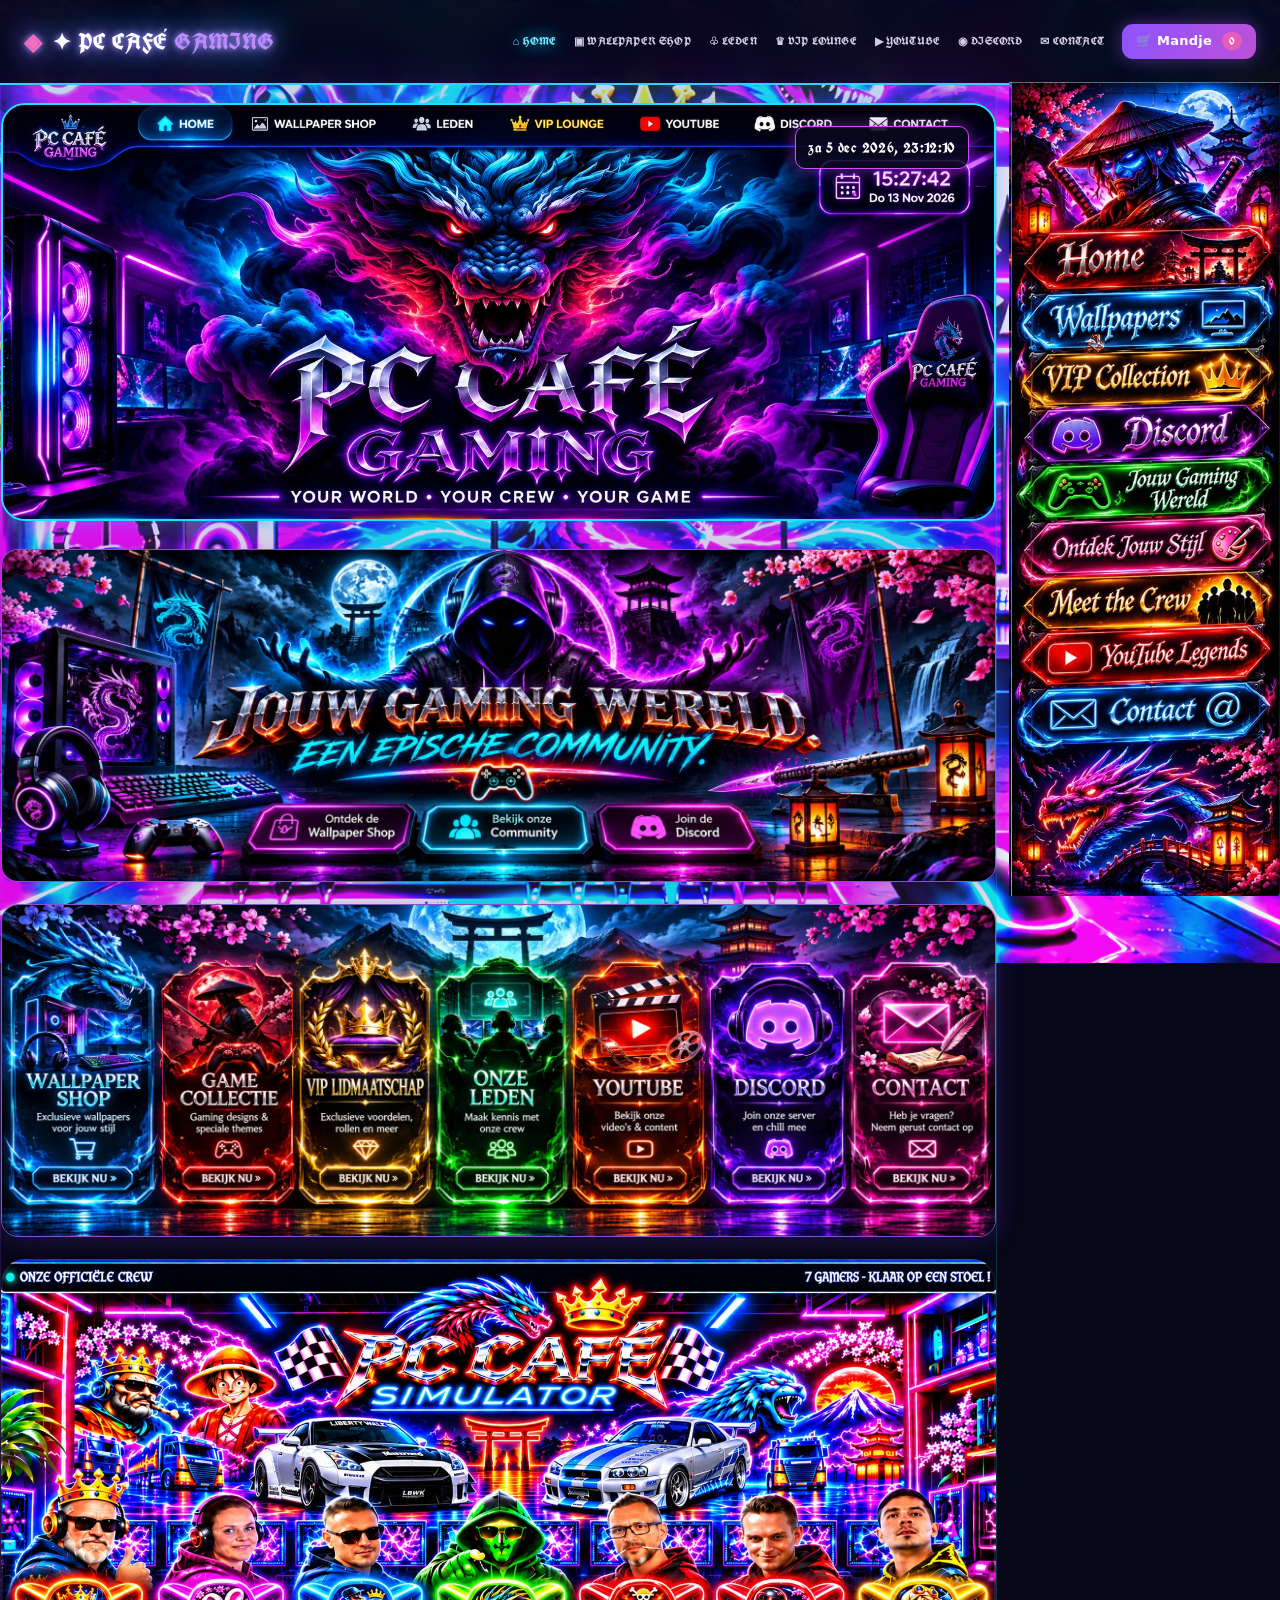
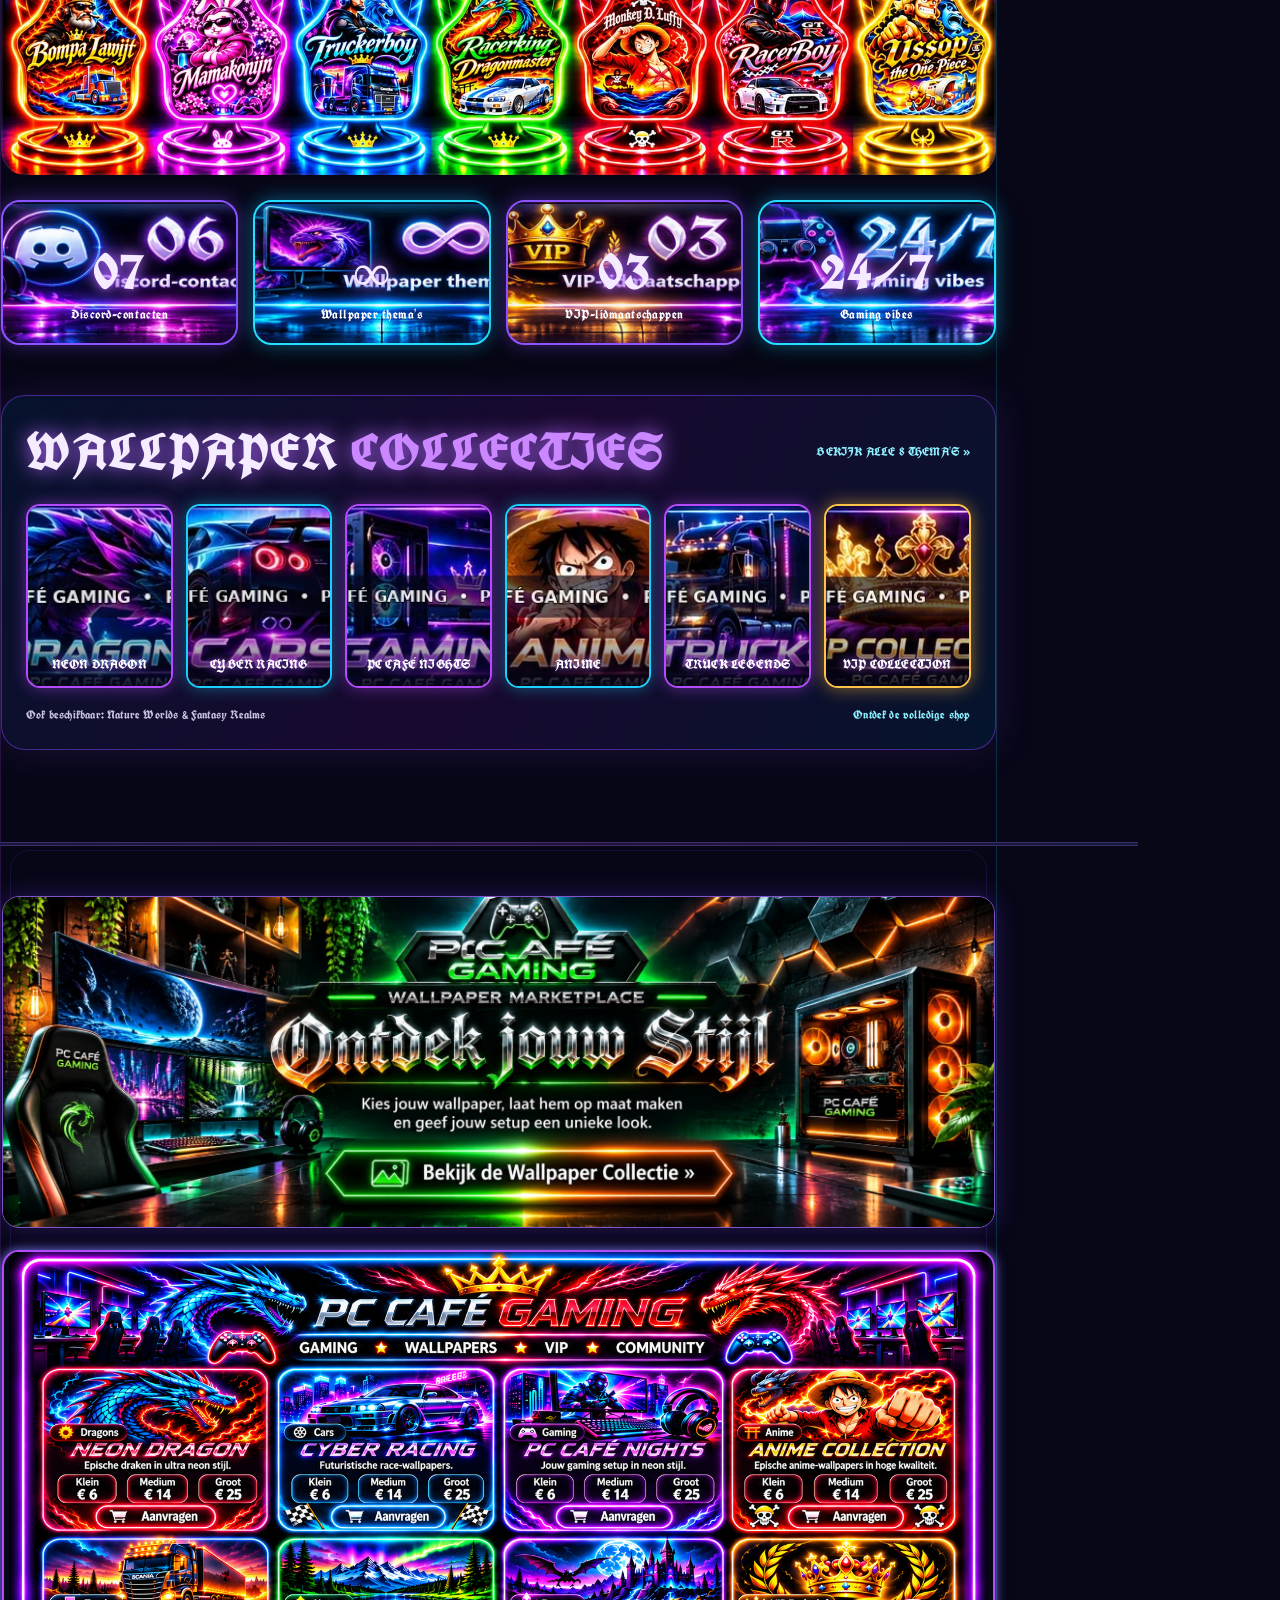
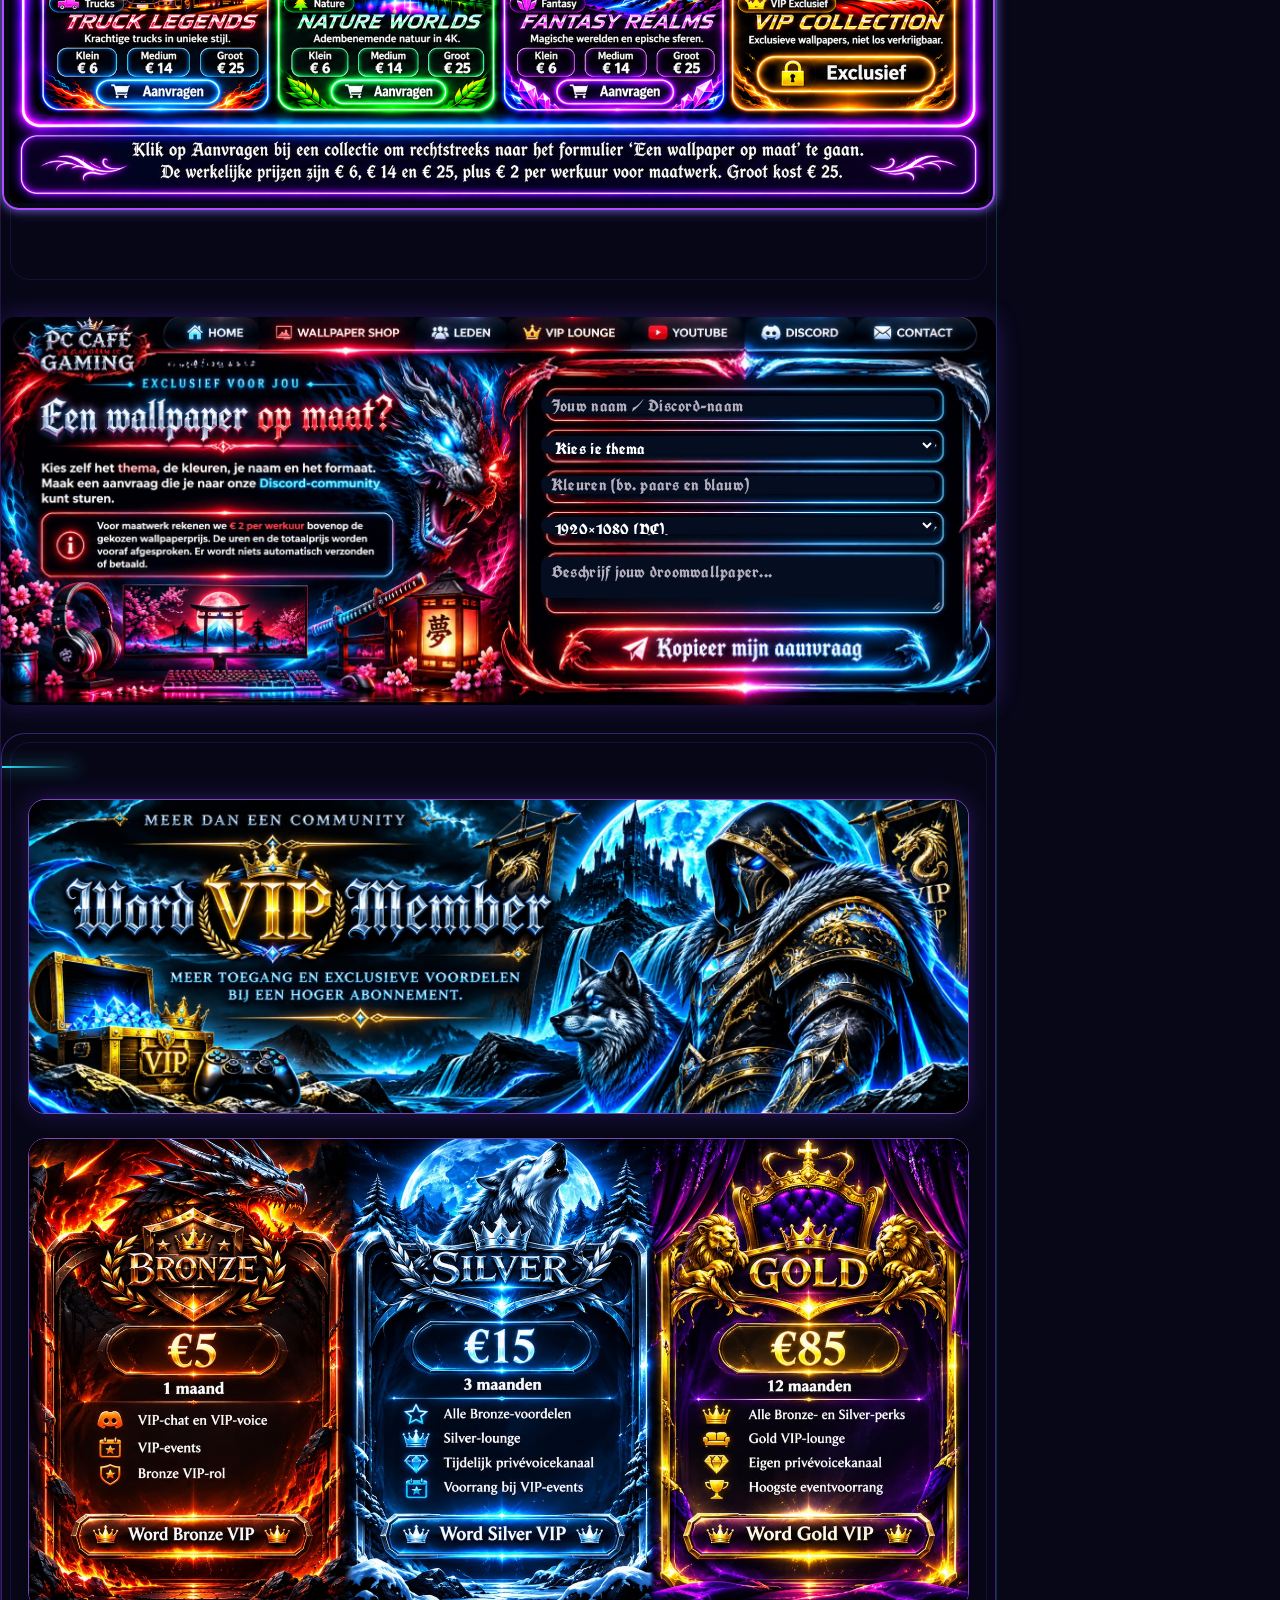
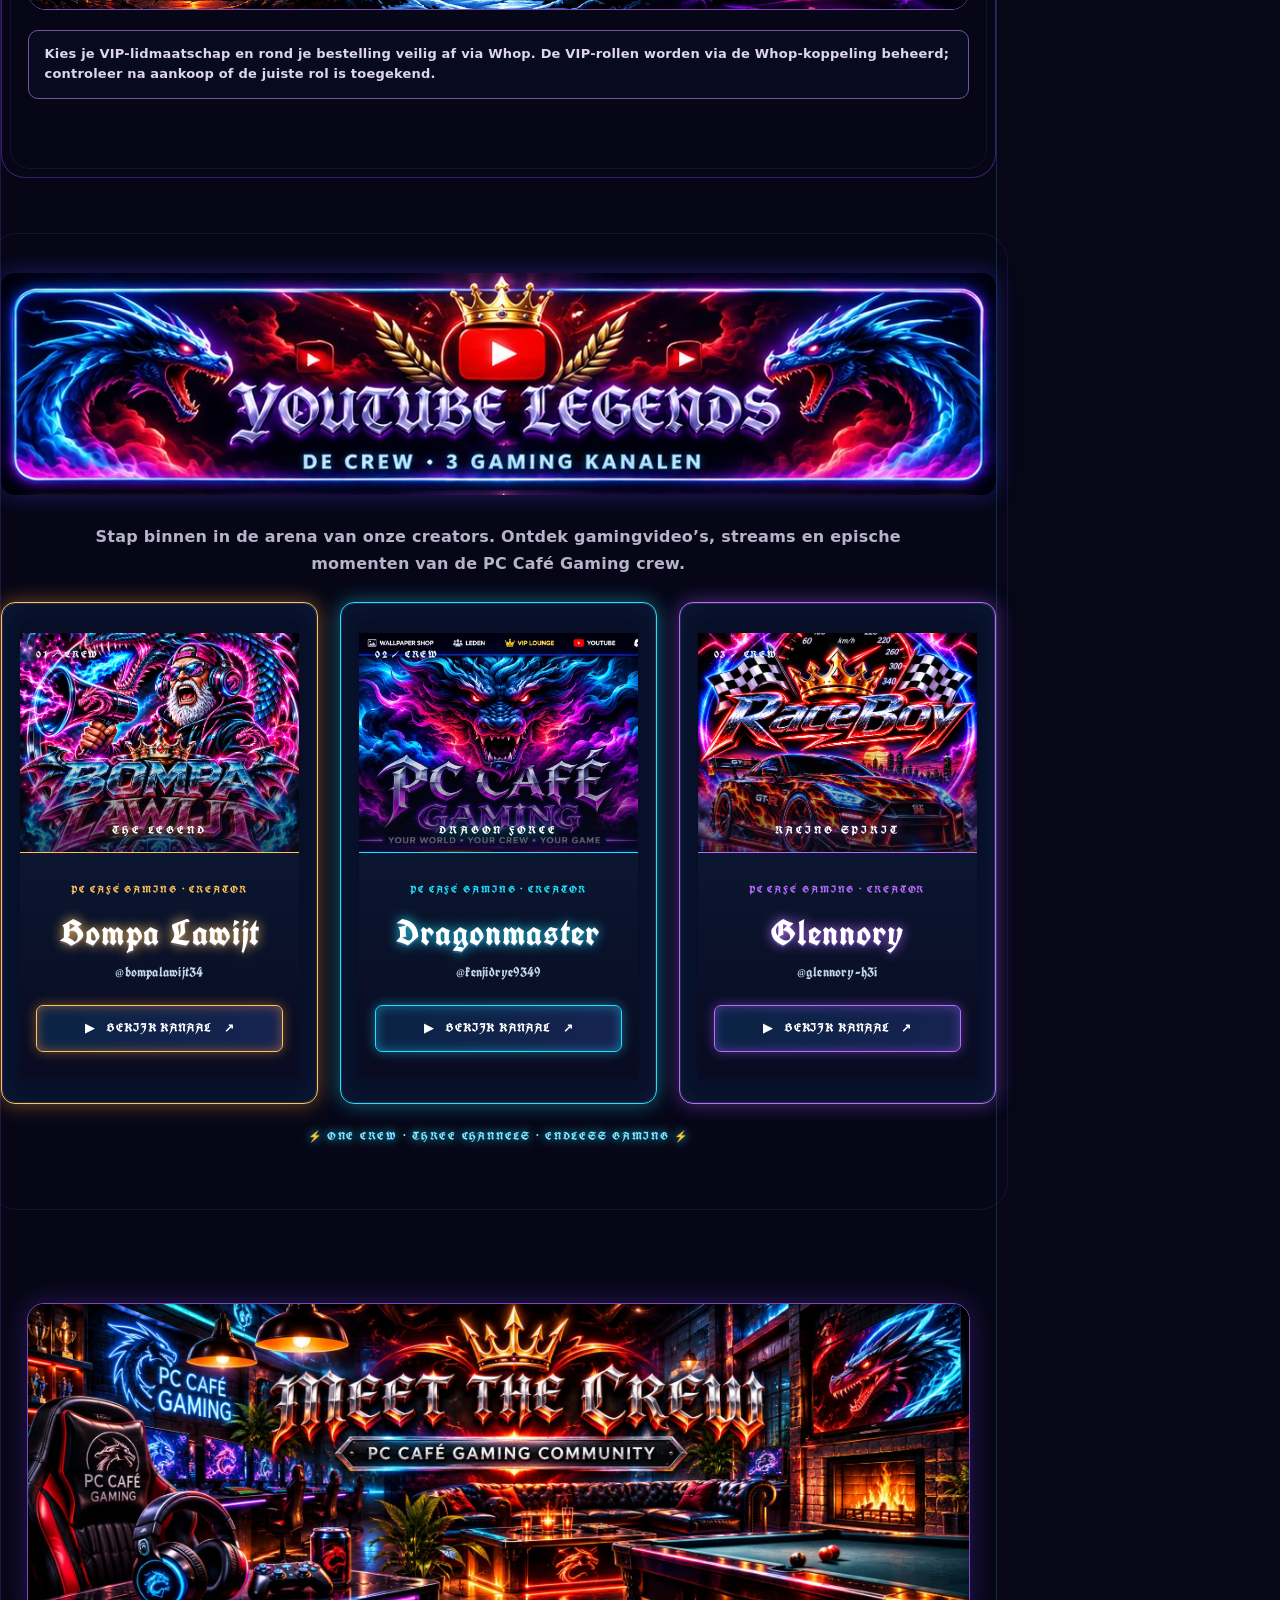
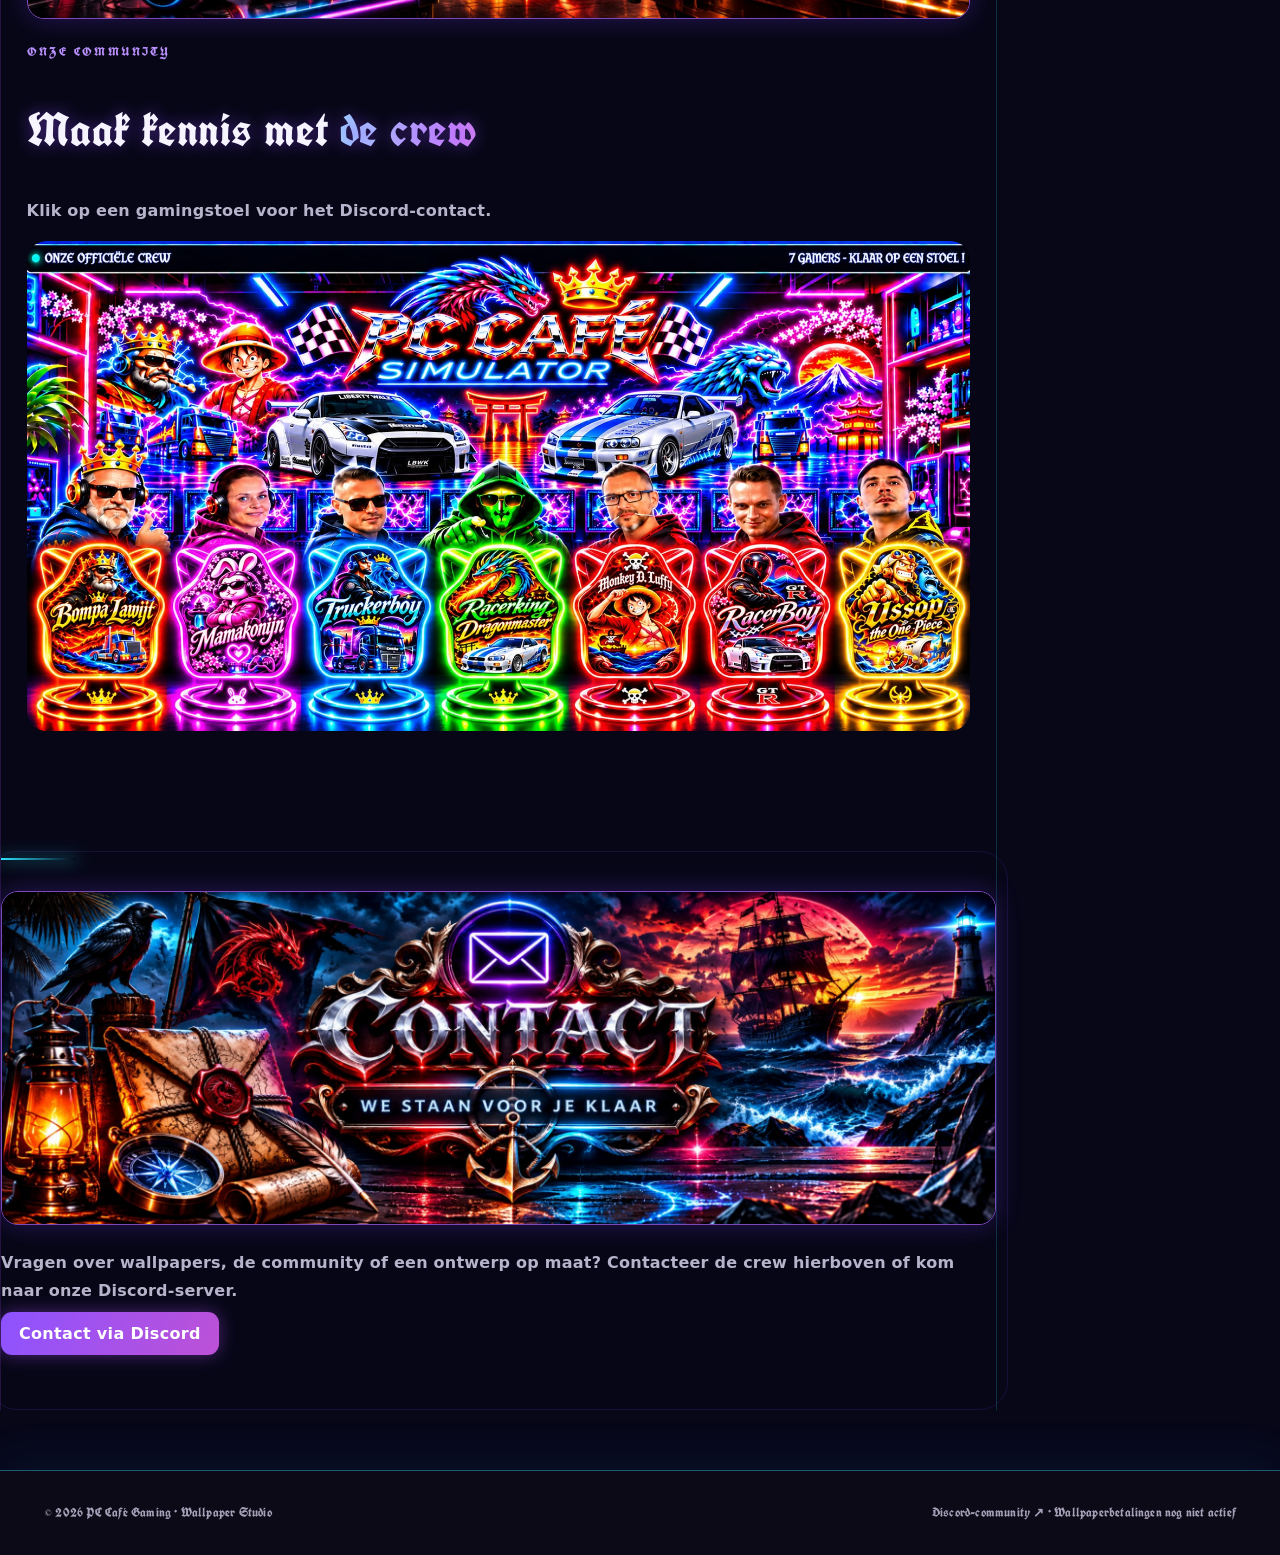
==== index 2.html @ 58e6f952 "Add files via upload" ====
<!DOCTYPE html>

<html lang="nl"><head><meta charset="utf-8"/><meta content="width=device-width,initial-scale=1" name="viewport"/><title>PC Café Gaming | Wallpaper Studio</title><style>
:root{font-family:UnifrakturCook,cursive;color:#f6f5ff;background:#080a14}*{box-sizing:border-box}html{scroll-behavior:smooth}body{margin:0;background:radial-gradient(ellipse at 70% 0,#241342 0,transparent 37%),#080a14}a{color:inherit;text-decoration:none}button,input,select,textarea{font:inherit}button{cursor:pointer}.shell{max-width:1240px;margin:auto;padding:0 24px}.top{border-bottom:1px solid #ffffff19;background:#0c0d1be8;position:sticky;top:0;z-index:5;backdrop-filter:blur(14px)}.nav{display:flex;align-items:center;gap:30px;min-height:78px}.brand{font-weight:900;letter-spacing:.02em;font-size:20px;white-space:nowrap}.brand b{color:#bd8aff}.links{display:flex;gap:24px;align-items:center;margin-left:auto;font-size:14px;color:#d2cce5}.links a:hover{color:#b995ff}.btn{border:0;border-radius:11px;padding:12px 18px;background:linear-gradient(110deg,#9b58ff,#ec58bd);color:white;font-weight:800;box-shadow:0 6px 25px #b04cf62d}.btn.alt{background:#242039;box-shadow:none;border:1px solid #544775}.btn.small{padding:9px 14px;font-size:13px}.hero{display:grid;grid-template-columns:1.02fr .98fr;gap:36px;align-items:center;padding:66px 0 70px}.eyebrow{color:#bb91ff;text-transform:uppercase;letter-spacing:.2em;font-size:12px;font-weight:800}.hero h1{font-size:clamp(38px,5vw,70px);line-height:1.05;letter-spacing:-.055em;margin:15px 0 18px}.gradient{background:linear-gradient(100deg,#b790ff,#ff73bd);background-clip:text;color:transparent}.muted{color:#b7b3ca;line-height:1.75}.hero p{font-size:17px;max-width:530px}.actions{display:flex;gap:12px;flex-wrap:wrap;margin:28px 0}.stats{display:flex;gap:30px;color:#d5cfe4;font-size:13px;margin-top:40px}.stats strong{display:block;font-size:21px;color:white}.hero-img{position:relative;border-radius:22px;overflow:hidden;border:1px solid #7658aa;box-shadow:0 24px 80px #8e40eb40}.hero-img img{width:100%;display:block}.overlay-label{position:absolute;bottom:14px;left:14px;right:14px;padding:12px 15px;border-radius:12px;background:#090717c9;backdrop-filter:blur(8px);font-size:13px}.section{padding:45px 0}.heading{display:flex;justify-content:space-between;align-items:end;gap:20px;margin-bottom:24px}.heading h2{font-size:clamp(28px,3vw,39px);margin:8px 0;letter-spacing:-.035em}.filters{display:flex;gap:9px;flex-wrap:wrap;margin:22px 0}.chip{background:#191629;color:#cbc6db;border:1px solid #3a304f;border-radius:30px;padding:9px 15px}.chip.active{background:#7445d6;border-color:#b18af6;color:white}.search{background:#161322;color:white;border:1px solid #453857;border-radius:12px;padding:12px 14px;min-width:240px;max-width:100%}.products{display:grid;grid-template-columns:repeat(4,minmax(0,1fr));gap:19px}.product{background:#141323;border:1px solid #302a43;border-radius:17px;overflow:hidden;transition:transform .2s,border-color .2s}.product:hover{transform:translateY(-4px);border-color:#9269dc}.product img{width:100%;aspect-ratio:16/10;object-fit:cover;display:block;background:#24183c}.info{padding:16px}.pill{font-size:11px;color:#c4a8ff;background:#302046;border-radius:30px;padding:5px 9px}.info h3{margin:15px 0 7px;font-size:17px}.info p{font-size:13px;color:#aaa5bc;min-height:36px;line-height:1.5}.price{display:flex;align-items:center;justify-content:space-between;gap:8px;margin-top:18px}.price strong{font-size:19px}.empty{padding:35px;color:#b7b0c8}.feature{background:linear-gradient(115deg,#281342,#12172d);border:1px solid #513a75;border-radius:22px;padding:32px;display:grid;grid-template-columns:1fr 1fr;gap:28px}.feature h2{font-size:31px;margin:9px 0}.formgrid{display:grid;gap:12px}.field{width:100%;padding:12px;border:1px solid #55446e;border-radius:10px;background:#130f25;color:white}.plans{display:grid;grid-template-columns:repeat(3,1fr);gap:16px}.plan{border:1px solid #48375d;background:#161326;border-radius:17px;padding:25px}.plan.featured{border-color:#d16bcb;box-shadow:0 0 30px #b047ba22}.plan h3{margin:0}.plan .amount{font-size:38px;font-weight:900;margin:18px 0 6px}.plan ul{padding-left:20px;line-height:2;color:#c4bed1;font-size:14px;min-height:155px}.crew-img{position:relative;border:1px solid #594578;border-radius:20px;overflow:hidden}.crew-img img{width:100%;display:block}.hotspot{position:absolute;top:30%;bottom:5%;width:16.666%;border:0;background:transparent}.hotspot:hover,.hotspot:focus-visible{outline:2px solid #b785ff;outline-offset:-3px;background:#a45dff22}.crew-list{display:grid;grid-template-columns:repeat(3,1fr);gap:10px;margin-top:15px}.crew-list button{padding:13px;background:#171428;border:1px solid #403355;color:white;border-radius:10px}.footer{border-top:1px solid #30253e;margin-top:60px;padding:32px 0;color:#a6a0b8;font-size:13px}.footer .shell{display:flex;justify-content:space-between;gap:15px}dialog{border:1px solid #7655a4;border-radius:20px;background:#161225;color:white;padding:26px;max-width:440px;width:calc(100% - 30px);box-shadow:0 20px 80px #0009}dialog::backdrop{background:#000b}dialog h2{margin-top:0}dialog p{color:#c7bfd7}dialog .actions{margin-bottom:0}.cart-badge{background:#e65eb8;padding:2px 7px;border-radius:30px;margin-left:5px;font-size:11px}.notice{color:#c5b8e8;font-size:13px;line-height:1.6}.mobile{display:none}@media(max-width:850px){.hero{grid-template-columns:1fr;padding:42px 0}.products{grid-template-columns:repeat(2,1fr)}.feature{grid-template-columns:1fr}.links{gap:12px}.links a:nth-child(2),.links a:nth-child(3){display:none}}@media(max-width:550px){.shell{padding:0 15px}.nav{min-height:66px}.brand{font-size:16px}.links a:not(:last-child){display:none}.products,.plans{grid-template-columns:1fr}.crew-list{grid-template-columns:repeat(2,1fr)}.stats{gap:15px}.heading{align-items:start;flex-direction:column}.footer .shell{flex-direction:column}}

/* 2026 premium visual refresh */
:root{color-scheme:dark}body{background:radial-gradient(ellipse at 50% -5%,#352067 0,transparent 34%),radial-gradient(ellipse at 95% 35%,#171e48 0,transparent 38%),#070812}.top{background:#080b17e8;border-bottom:1px solid #b57bff33}.brand{font-size:22px;letter-spacing:-.035em}.brand:before{content:'◈';color:#ff6cbd;margin-right:9px}.nav{min-height:83px}.links a{transition:color .2s}.btn{background:linear-gradient(115deg,#8d53ff,#ed4fae);box-shadow:0 8px 30px #b154ff3d;transition:transform .2s,box-shadow .2s}.btn:hover{transform:translateY(-2px);box-shadow:0 12px 35px #b154ff6b}.btn.alt{background:#17162abf;border-color:#765c9d}.hero-new{text-align:center;padding:62px 0 45px}.hero-kicker{display:inline-flex;align-items:center;gap:10px;color:#c8adff;font-size:12px;font-weight:800;letter-spacing:.17em;border:1px solid #6b4a963f;border-radius:30px;padding:10px 16px;background:#2c204044}.live-dot{display:inline-block;width:8px;height:8px;background:#38f5c2;border-radius:50%;box-shadow:0 0 12px #38f5c2;flex:none}.hero-new h1{font-size:clamp(35px,5.3vw,74px);letter-spacing:-.065em;line-height:1.06;margin:25px auto 17px;font-weight:950}.hero-new>p{max-width:760px;margin:0 auto;color:#c3bed6;font-size:17px;line-height:1.8}.hero-actions{display:flex;gap:12px;justify-content:center;flex-wrap:wrap;margin:28px 0 38px}.photo-frame{background:#100f20;border:1px solid #8154c7;border-radius:24px;overflow:hidden;box-shadow:0 24px 100px #6f30b849,0 0 0 5px #a85dff0c;text-align:left}.photo-head,.photo-foot{display:flex;justify-content:space-between;gap:10px;align-items:center;padding:14px 20px;background:#100e1d;color:#bfb5d7;font-size:11px;font-weight:800;letter-spacing:.08em}.photo-head span:first-child{display:flex;align-items:center;gap:10px;color:#f6efff}.photo-stage{position:relative;line-height:0}.photo-stage img{display:block;width:100%;height:auto}.photo-stage .hotspot{top:34%;bottom:4%;border-radius:12px}.photo-stage .hotspot:hover,.photo-stage .hotspot:focus-visible{background:linear-gradient(0deg,#d954ff50,transparent 70%);outline:2px solid #e8b0ff;outline-offset:-3px}.photo-foot{flex-wrap:wrap;justify-content:center;gap:12px 22px;color:#cfb9ff}.highlights{display:grid;grid-template-columns:repeat(4,1fr);gap:16px;margin:25px 0 0}.highlights div{background:#151226a6;border:1px solid #44345f;border-radius:16px;padding:19px 10px;display:flex;flex-direction:column;gap:7px}.highlights strong{font-size:26px;color:#f4eaff}.highlights span{font-size:12px;color:#ada5c4}.section{padding:65px 0}.heading h2,.section h2{letter-spacing:-.045em}.product{background:linear-gradient(145deg,#20172f,#121425);border-color:#53416c}.product:hover{box-shadow:0 18px 50px #ad49ec23}.plan{background:linear-gradient(160deg,#241632,#121525)}.plan.featured{background:linear-gradient(160deg,#3c1944,#17142b);border-color:#ef6dc5}.crew-img{box-shadow:0 12px 55px #8d3dd52a}.footer{background:#0c0a17}.links a:focus-visible,.btn:focus-visible,button:focus-visible{outline:3px solid #fff;outline-offset:3px}@media(max-width:700px){.hero-new{padding-top:36px}.hero-new>p{font-size:15px}.hero-kicker{font-size:9px;letter-spacing:.08em}.photo-head{font-size:9px;padding:10px}.photo-head>span:last-child{display:none}.photo-foot{font-size:9px}.highlights{grid-template-columns:repeat(2,1fr)}.hero-actions .btn{width:100%}.section{padding:45px 0}}

/* Neon motion edition */
body{position:relative;isolation:isolate;background:radial-gradient(ellipse at 75% 12%,#321153 0%,transparent 39%),radial-gradient(ellipse at 10% 62%,#062744 0%,transparent 42%),#070812}
body::before{content:"";position:fixed;inset:-40%;z-index:-1;pointer-events:none;background:conic-gradient(from 0deg at 50% 50%,transparent 0deg,#6a24bd26 65deg,transparent 115deg,#00ccff20 190deg,transparent 250deg,#ff2a8a1c 310deg,transparent 360deg);animation:ambientSpin 35s linear infinite;filter:blur(75px)}
@keyframes ambientSpin{to{transform:rotate(360deg)}}
.hero-img{isolation:isolate;box-shadow:0 0 24px #8c36ff6e,0 0 75px #009dff36,0 25px 85px #8e40eb40;animation:heroGlow 5s ease-in-out infinite alternate}
.hero-img::after{content:"";position:absolute;inset:0;border:2px solid transparent;border-radius:inherit;pointer-events:none;background:linear-gradient(115deg,#00ddffbb,transparent 25%,transparent 72%,#ff32b5c7) border-box;mask:linear-gradient(#fff 0 0) padding-box,linear-gradient(#fff 0 0);mask-composite:exclude;animation:borderPulse 3.5s ease-in-out infinite alternate}
@keyframes heroGlow{from{box-shadow:0 0 16px #8c36ff55,0 0 50px #009dff20}to{box-shadow:0 0 32px #b04aff99,0 0 95px #009dff66}}
@keyframes borderPulse{from{opacity:.4}to{opacity:1}}
.hero-img img{transition:transform .8s ease}.hero-img:hover img{transform:scale(1.025)}
.gradient{background-image:linear-gradient(100deg,#9ddcff,#c98cff,#ff70bd,#9ddcff);background-size:240% auto;animation:shine 6s linear infinite}
@keyframes shine{to{background-position:240% center}}
.btn:not(.alt){background-size:200% 200%;animation:btnGlow 5s ease infinite}
@keyframes btnGlow{0%,100%{background-position:0 50%;box-shadow:0 0 14px #a94cff40}50%{background-position:100% 50%;box-shadow:0 0 27px #e458c67a}}
@media(prefers-reduced-motion:reduce){body::before,.hero-img,.hero-img::after,.gradient,.btn:not(.alt){animation:none!important}html{scroll-behavior:auto}.hero-img img{transition:none}}

/* CYBER ARENA 2026 — extra decor, original crew image untouched */
:root{--electric:#24dfff;--violet:#a15bff;--hotpink:#ff4fc5}
body{background:radial-gradient(ellipse at 50% 3%,#26104b 0,transparent 48%),linear-gradient(120deg,#050b1c,#0c0922 48%,#050d1c)!important;overflow-x:hidden}
body::before{z-index:-1!important;opacity:.85}
body::after{content:"";position:fixed;inset:0;z-index:-1;pointer-events:none;background:linear-gradient(90deg,transparent 0 8%,#20cfff13 8.1%,transparent 8.3%,transparent 91.7%,#f94bd313 91.9%,transparent 92%),repeating-linear-gradient(0deg,transparent 0 63px,#57aaff0c 64px,transparent 65px),repeating-linear-gradient(90deg,transparent 0 63px,#a45aff0b 64px,transparent 65px);mask-image:linear-gradient(to bottom,transparent,#000 20%,#000 80%,transparent);animation:arenaGrid 18s linear infinite}
@keyframes arenaGrid{0%{background-position:0 0,0 0,0 0}100%{background-position:0 0,0 130px,130px 0}}
.cyber-decor{position:fixed;inset:0;pointer-events:none;z-index:0;overflow:hidden}
.cyber-decor .beam{position:absolute;top:-30%;height:160%;width:2px;opacity:.4;filter:drop-shadow(0 0 13px currentColor);transform:rotate(19deg);animation:beamBreath 7s ease-in-out infinite alternate}
.cyber-decor .beam.a{left:7%;color:#22dfff;background:linear-gradient(transparent,currentColor,transparent)}
.cyber-decor .beam.b{right:8%;color:#f746d3;background:linear-gradient(transparent,currentColor,transparent);transform:rotate(-19deg);animation-delay:-3s}
.cyber-decor .orb{position:absolute;border-radius:50%;filter:blur(40px);opacity:.23;animation:orbFloat 13s ease-in-out infinite alternate}
.cyber-decor .orb.a{width:270px;height:270px;left:-130px;top:25%;background:#009dff}
.cyber-decor .orb.b{width:300px;height:300px;right:-145px;top:47%;background:#e22dff;animation-delay:-6s}
@keyframes beamBreath{to{opacity:.12;filter:drop-shadow(0 0 4px currentColor)}}
@keyframes orbFloat{to{transform:translateY(115px) scale(1.15)}}
.top,main,.footer{position:relative;z-index:1}
.top{box-shadow:0 1px 0 #23e6ff30,0 12px 35px #05041899}
.brand{text-shadow:0 0 22px #af62ff55}
.hero-new{position:relative}
.hero-new::before,.hero-new::after{content:"";position:absolute;top:120px;width:90px;height:210px;pointer-events:none;opacity:.8;border-top:2px solid #20ddff;border-bottom:2px solid #20ddff;filter:drop-shadow(0 0 12px #20ddff77)}
.hero-new::before{left:-120px;border-left:2px solid #20ddff;clip-path:polygon(0 0,100% 0,100% 15%,35% 15%,35% 85%,100% 85%,100% 100%,0 100%)}
.hero-new::after{right:-120px;border-right:2px solid #f252d9;border-color:#f252d9;clip-path:polygon(0 0,100% 0,100% 100%,0 100%,0 85%,65% 85%,65% 15%,0 15%)}
.hero-new h1{text-shadow:0 0 42px #8957ff2b}
.hero-kicker{box-shadow:0 0 28px #814aff21,inset 0 0 15px #9c4eff12}
.photo-frame{position:relative;isolation:isolate;border:1px solid #b66aff;box-shadow:0 0 0 1px #25cfff55,0 0 28px #7d3fff75,0 0 95px #168eff25,0 24px 85px #0009;animation:arenaFrame 6s ease-in-out infinite alternate}
.photo-frame::after{content:"";position:absolute;inset:0;border-radius:inherit;pointer-events:none;box-shadow:inset 0 0 0 2px #ffffff12;z-index:2}
@keyframes arenaFrame{to{box-shadow:0 0 0 1px #fa51d66b,0 0 35px #e54fff73,0 0 105px #22bfff33,0 24px 85px #0009}}
.photo-head{background:linear-gradient(90deg,#0b1a31,#180e2b,#0b1a31);border-bottom:1px solid #42d8ff60}
.photo-foot{background:linear-gradient(90deg,#0b1a31,#1a0d2c,#0b1a31);border-top:1px solid #ee59e65c}
.highlights div{position:relative;overflow:hidden;background:linear-gradient(150deg,#10213bba,#1b1235d9);border:1px solid #3d87bd75;box-shadow:inset 0 1px #ffffff16,0 8px 30px #0005;transition:transform .25s,box-shadow .25s}
.highlights div::before{content:"";position:absolute;left:12%;right:12%;top:0;height:2px;background:linear-gradient(90deg,transparent,#30e8ff,#e44dff,transparent);box-shadow:0 0 13px #38d9ff}
.highlights div:hover{transform:translateY(-5px);box-shadow:0 0 25px #9c56ff44}
.section{position:relative}
.section::before{content:"";position:absolute;top:32px;left:0;width:75px;height:2px;background:linear-gradient(90deg,#2ce4ff,transparent);box-shadow:0 0 15px #2ce4ff}
.product,.plan,.feature,.crew-img{box-shadow:0 10px 36px #0007,0 0 20px #8c4dff16}
.product:hover,.plan:hover{border-color:#32dfff;box-shadow:0 0 25px #1bbdff38,0 15px 40px #0008}
.btn:not(.alt){box-shadow:0 0 17px #b14fff6b}
.footer{border-top:1px solid #30d7ff66;box-shadow:0 -12px 45px #168bff14}
@media(max-width:1500px){.hero-new::before,.hero-new::after{display:none}}
@media(max-width:700px){.cyber-decor .beam{opacity:.14}.cyber-decor .orb{opacity:.12}body::after{opacity:.4}}
@media(prefers-reduced-motion:reduce){body::after,.cyber-decor *, .photo-frame{animation:none!important}}

/* Marketplace: neon showcase */
#shop{padding:54px 0 78px;position:relative}#shop:before{content:"";position:absolute;inset:10px -20px;background:radial-gradient(ellipse at 50% 12%,#6518ad3b,transparent 70%);pointer-events:none;z-index:-1}#shop .heading{border:1px solid #6e3e9c77;background:linear-gradient(110deg,#12142cdd,#280f3fbb);border-radius:22px;padding:24px;box-shadow:0 0 45px #b14bff1e}#shop .heading h2{font-size:clamp(30px,4vw,48px)}#shop .filters{gap:12px;margin:28px 0}#shop .chip{border:1px solid #9055dc;border-radius:99px;background:#100b26;box-shadow:0 0 12px #9c3cff33;color:#f6eaff}#shop .chip:hover,#shop .chip.active{background:linear-gradient(110deg,#ac26e9,#2e80ff);box-shadow:0 0 18px #a93bff99,0 0 10px #00ccff55;color:white}#shop .products{grid-template-columns:repeat(4,minmax(0,1fr));gap:18px}#shop .product{border:1px solid #c345f0;border-radius:19px;background:linear-gradient(145deg,#090b20,#0c1532 75%,#170a2b);box-shadow:0 0 14px #b52aff55,0 0 17px #00bbff24;overflow:hidden}#shop .product:hover{transform:translateY(-5px);box-shadow:0 0 26px #e62cff9a,0 0 18px #00cfff7a}#shop .product img{aspect-ratio:1.9/1;object-fit:cover;object-position:center;background:#08091d}#shop .info{padding:14px}#shop .info h3{font-size:17px;margin:12px 0 5px}#shop .info p{min-height:35px}#shop .price .btn{padding:10px 12px}#shop .price strong{font-size:17px}#shop .search{border:1px solid #3acfff;box-shadow:0 0 13px #159eff66} @media(max-width:900px){#shop .products{grid-template-columns:repeat(2,minmax(0,1fr))}}@media(max-width:560px){#shop .products{grid-template-columns:1fr}#shop .heading{padding:17px}}

/* CYBER CITY BACKGROUND — decorative layers, all site features preserved */
html{background:#050719}
body{background:radial-gradient(ellipse 65% 30% at 50% 7%,#5b188b8a,transparent 80%),radial-gradient(ellipse 44% 40% at 5% 44%,#005ca16b,transparent 85%),radial-gradient(ellipse 48% 42% at 98% 67%,#ae167b5c,transparent 83%),linear-gradient(145deg,#050719 0%,#0b1231 42%,#180b31 68%,#05091c 100%)!important}
body::after{background:repeating-linear-gradient(0deg,transparent 0 73px,#00dfff17 74px,transparent 75px),repeating-linear-gradient(90deg,transparent 0 73px,#d34aff12 74px,transparent 75px)!important;opacity:.85;mask-image:linear-gradient(90deg,#0008,#0004 20%,transparent 45%,transparent 55%,#0004 80%,#0008)!important}
.cyber-decor .beam.a{left:4%;width:3px;opacity:.55;box-shadow:0 0 30px #00dfff}
.cyber-decor .beam.b{right:4%;width:3px;opacity:.55;box-shadow:0 0 30px #ff4cdb}
.cyber-decor .orb.a{width:480px;height:480px;left:-250px;top:15%;background:#008aff;opacity:.28}
.cyber-decor .orb.b{width:520px;height:520px;right:-260px;top:35%;background:#dd29ff;opacity:.24}
.cyber-decor::before,.cyber-decor::after{content:"";position:absolute;top:15%;bottom:5%;width:min(15vw,220px);opacity:.7;filter:drop-shadow(0 0 12px #12ccff);background:repeating-linear-gradient(180deg,transparent 0 34px,#16caffb0 35px 37px,transparent 38px 68px);mask-image:linear-gradient(90deg,#000,transparent)}
.cyber-decor::before{left:0;clip-path:polygon(0 0,100% 15%,65% 85%,0 100%)}
.cyber-decor::after{right:0;transform:scaleX(-1);filter:drop-shadow(0 0 12px #ff3fd8);background:repeating-linear-gradient(180deg,transparent 0 34px,#ff4dd1aa 35px 37px,transparent 38px 68px)}
#shop{background:radial-gradient(ellipse at 50% 10%,#54218435,transparent 70%);border-radius:28px}
#shop .product{box-shadow:0 0 0 1px #7d4dff45,0 0 24px #a632e62b,0 18px 36px #0007}
#shop .product:hover{box-shadow:0 0 28px #e342e67a,0 0 22px #10dfff70}
@media(max-width:700px){.cyber-decor::before,.cyber-decor::after{opacity:.25;width:50px}body::after{opacity:.3}}
@media(prefers-reduced-motion:reduce){.cyber-decor,.cyber-decor *{animation:none!important}}

/* ALL AREAS NEON BANNERS — consistent cyber gaming visual system */
.section-banner{position:relative;isolation:isolate;display:flex;align-items:center;justify-content:space-between;gap:14px;overflow:hidden;min-height:148px;margin:0 0 32px;padding:24px clamp(15px,4vw,48px);border:1px solid #9c5aff;border-radius:20px;background:radial-gradient(ellipse at 16% 55%,#203f92a6,transparent 48%),radial-gradient(ellipse at 85% 40%,#78158b9c,transparent 50%),linear-gradient(115deg,#060a20,#18082d 50%,#070b22);box-shadow:inset 0 0 28px #5521c760,0 0 20px #ad43ff70,0 12px 40px #0009;text-align:center}
.section-banner:before{content:"";position:absolute;inset:0;z-index:-1;opacity:.8;background:repeating-linear-gradient(90deg,transparent 0 55px,#43dfff25 56px,transparent 57px),repeating-linear-gradient(0deg,transparent 0 39px,#f72eff18 40px,transparent 41px);mask-image:linear-gradient(90deg,#000,transparent 32%,transparent 68%,#000)}
.section-banner:after{content:"";position:absolute;left:-30%;bottom:0;width:50%;height:3px;background:linear-gradient(90deg,transparent,#2befff,#f83bff,transparent);box-shadow:0 0 18px #18ddff;animation:bannerScan 9s linear infinite}
@keyframes bannerScan{to{left:110%}}
.banner-text{display:flex;flex-direction:column;align-items:center;gap:8px;min-width:0}
.banner-text strong{font-weight:1000;font-size:clamp(24px,4vw,48px);line-height:1.1;letter-spacing:.045em;color:#f6f3ff;text-shadow:0 2px 0 #783bb5,0 0 12px #a85dff,0 0 32px #fe39d0}
.banner-text span{font-size:clamp(11px,1.8vw,20px);letter-spacing:.18em;font-weight:900;color:#c9f5ff;text-shadow:0 0 14px #24dfff}
.banner-side{font-size:clamp(29px,6vw,72px);filter:drop-shadow(0 0 17px #b74bff);flex:none}
.banner-custom{border-color:#22dfff}.banner-vip{border-color:#f7bf55;background:radial-gradient(ellipse at 75% 50%,#583077a8,transparent 55%),linear-gradient(120deg,#1c1126,#070a20 65%,#32152a)}.banner-vip .banner-text strong{color:#ffe5a2;text-shadow:0 0 25px #f9b338aa}.banner-crew{border-color:#e74dbf}.banner-home{margin:0 auto 34px;min-height:132px}.banner-home .banner-text strong{font-size:clamp(24px,4.2vw,55px)}
#shop .product{border:1px solid #c44eff;box-shadow:0 0 12px #ab45ff66,0 12px 34px #0008;transition:transform .25s,box-shadow .25s}#shop .product:nth-child(2n){border-color:#25cfff;box-shadow:0 0 12px #21caff66,0 12px 34px #0008}#shop .product:hover{transform:translateY(-6px);box-shadow:0 0 28px #a63effaa,0 14px 40px #000b}
#shop .chip{box-shadow:0 0 9px #ad4bff3d}#shop .chip.active{box-shadow:0 0 20px #ae54ffb0}
#custom .feature,#vip .plan,#crew .crew-img{border-color:#9253ef;box-shadow:0 0 20px #8d40f24d,0 15px 40px #0008}
@media(max-width:650px){.section-banner{min-height:110px;padding:16px 12px}.banner-side{font-size:27px}.banner-text span{letter-spacing:.07em}.banner-home{min-height:100px}}
@media(prefers-reduced-motion:reduce){.section-banner:after{animation:none}}

/* CYBER GAMING ARENA — enhanced decorative background */
body{background:radial-gradient(ellipse at 12% 23%,#073c79 0,transparent 34%),radial-gradient(ellipse at 87% 42%,#64126d 0,transparent 34%),radial-gradient(ellipse at 50% 75%,#1d145e 0,transparent 52%),#050717!important}
.cyber-decor{position:fixed;inset:0;z-index:0;overflow:hidden;pointer-events:none}
.cyber-decor .arena-left,.cyber-decor .arena-right{position:absolute;top:0;bottom:0;width:min(19vw,300px);opacity:.85;background:repeating-linear-gradient(180deg,transparent 0 30px,#00d9ff88 31px 33px,transparent 34px 82px),linear-gradient(90deg,#062e5e99,transparent);filter:drop-shadow(0 0 13px #00cfff);mask-image:linear-gradient(to bottom,transparent 0%,black 12%,black 90%,transparent)}
.cyber-decor .arena-left{left:0;clip-path:polygon(0 0,100% 0,70% 50%,100% 100%,0 100%)}
.cyber-decor .arena-right{right:0;transform:scaleX(-1);background:repeating-linear-gradient(180deg,transparent 0 30px,#ff38d888 31px 33px,transparent 34px 82px),linear-gradient(90deg,#56124e99,transparent);filter:drop-shadow(0 0 13px #ff38d8)}
.cyber-decor .arena-ring{position:absolute;width:600px;height:600px;border:2px solid #8d3aff44;border-radius:50%;top:22%;left:50%;transform:translateX(-50%);box-shadow:0 0 100px #a033ff24,inset 0 0 85px #008bff1b;opacity:.7}
.cyber-decor .arena-ring:before,.cyber-decor .arena-ring:after{content:"";position:absolute;inset:65px;border:1px dashed #25dfff55;border-radius:50%}.cyber-decor .arena-ring:after{inset:140px;border-color:#ff42c855}
.cyber-decor .arena-sparks{position:absolute;inset:0;background-image:radial-gradient(circle,#42eaff 1px,transparent 2px),radial-gradient(circle,#fa51e8 1px,transparent 2px);background-size:127px 163px,191px 211px;background-position:12px 25px,77px 97px;opacity:.4;animation:sparksDrift 25s linear infinite}
@keyframes sparksDrift{to{background-position:12px -301px,77px -325px}}
.section{isolation:isolate}.section:after{content:"";position:absolute;inset:25px -12px 0;z-index:-1;border-radius:28px;border:1px solid #8444ff25;background:linear-gradient(115deg,#08182b70,#1b0b3070 55%,#07182c70);box-shadow:inset 0 0 80px #8239e50e,0 0 60px #0003;pointer-events:none}
#shop:after{background:radial-gradient(ellipse at 10% 30%,#004e9255,transparent 55%),radial-gradient(ellipse at 90% 70%,#8b127955,transparent 55%),#0a0b2366}
#custom:after{background:radial-gradient(ellipse at 80% 35%,#008fba33,transparent 60%),#0d0b2866}
#vip:after{background:radial-gradient(ellipse at 80% 25%,#b06c2238,transparent 55%),#100b2566}
#crew:after{background:radial-gradient(ellipse at 20% 40%,#b12f8b35,transparent 55%),#0b102766}
.section-banner{min-height:175px;border-width:2px;box-shadow:0 0 30px #9b38ff66,0 0 55px #04c9ff25,inset 0 0 45px #a32dff33}
.section-banner .banner-side{font-size:clamp(42px,7vw,95px)}
#shop .product{box-shadow:0 0 18px #b62aff55,0 0 25px #00aaff22,0 15px 30px #0008}
@media(max-width:700px){.cyber-decor .arena-left,.cyber-decor .arena-right{width:48px;opacity:.3}.cyber-decor .arena-ring{width:340px;height:340px}.section:after{inset:20px -4px 0}.section-banner{min-height:120px}}
@media(prefers-reduced-motion:reduce){.cyber-decor .arena-sparks{animation:none}}

/* VISIBLE GAMING ARENA BACKDROP — distinct artwork on every section */
body{background:#07051a!important;background-image:radial-gradient(ellipse at 10% 30%,#063d83 0,transparent 38%),radial-gradient(ellipse at 90% 62%,#6b0b7c 0,transparent 40%),linear-gradient(120deg,#060819,#150a30 55%,#06091c)!important;background-attachment:fixed!important}
.cyber-decor{position:fixed!important;inset:0!important;z-index:0!important;pointer-events:none!important;overflow:hidden!important}
.cyber-decor::before,.cyber-decor::after{content:''!important;position:absolute!important;top:0!important;bottom:0!important;width:clamp(100px,18vw,320px)!important;opacity:1!important;mask-image:none!important;clip-path:none!important;filter:none!important}
.cyber-decor::before{left:0!important;background:repeating-linear-gradient(180deg,transparent 0 42px,#00dfff88 44px,#00dfff33 47px,transparent 50px 86px),linear-gradient(100deg,#063f7cbb,transparent 90%)!important;box-shadow:inset 28px 0 65px #00dfff55!important}
.cyber-decor::after{right:0!important;transform:none!important;background:repeating-linear-gradient(180deg,transparent 0 42px,#ff3ee488 44px,#ff3ee433 47px,transparent 50px 86px),linear-gradient(260deg,#791a8abb,transparent 90%)!important;box-shadow:inset -28px 0 65px #ff40d455!important}
main.shell{position:relative;z-index:1}
#shop,#custom,#vip,#crew{position:relative;isolation:isolate;border-radius:24px;margin-block:28px;background:linear-gradient(135deg,#071f43b8,#190c37c9 53%,#091d3bc4)!important;border:1px solid #874dff65;box-shadow:0 0 45px #892fff26,inset 0 0 70px #0b8fff13;padding-inline:clamp(12px,2vw,26px)}
#shop::after,#custom::after,#vip::after,#crew::after{content:'';position:absolute;inset:8px;z-index:-1;pointer-events:none;border-radius:20px;background:repeating-linear-gradient(90deg,transparent 0 77px,#26dfff0e 78px,transparent 79px),repeating-linear-gradient(0deg,transparent 0 77px,#e146ff0c 78px,transparent 79px)}
.section-banner{border-width:2px!important;box-shadow:0 0 30px #8d3bff77,inset 0 0 60px #224aff44!important}
@media(max-width:650px){.cyber-decor::before,.cyber-decor::after{width:48px!important;opacity:.65!important}}

/* GAMINGKAMER EDITIE — echte decoratieve achtergrond, geen neonstrepen */
html{background:#070718!important}
body{background:#070718 url("gamingkamer-achtergrond.jpg") center top / cover fixed no-repeat!important;min-height:100vh}
body::before,body::after,.cyber-decor,.hero-new::before,.hero-new::after{display:none!important}
.top{background:#08091ce8!important}
main.shell{background:linear-gradient(90deg,#090a1be8,#0b0921db 50%,#090a1be8);border-left:1px solid #9b42e633;border-right:1px solid #25cfff33;box-shadow:0 0 90px #070615b0;backdrop-filter:blur(3px)}
#shop,#custom,#vip,#crew{background:linear-gradient(130deg,#080c22e8,#170c2ce8 55%,#0a0d25e8)!important}
#shop::after,#custom::after,#vip::after,#crew::after,.section:after{background:none!important}
.section-banner:before{background:radial-gradient(circle at 20% 50%,#28ceff35,transparent 40%),radial-gradient(circle at 80% 50%,#ef42ed35,transparent 40%)!important}
.section-banner:after{display:none!important}
@media(max-width:900px){body{background-size:auto 100vh!important;background-position:center center!important}main.shell{background:#090b20ed}}
/* Wallpaper prijzen en exclusieve VIP collectie */
.wallpaper-sizes{display:grid;grid-template-columns:repeat(3,minmax(0,1fr));gap:6px;margin:14px 0 10px}.wallpaper-sizes button{border:1px solid #7355a3;border-radius:9px;padding:9px 3px;background:#19142e;color:#f4eaff;font-size:12px}.wallpaper-sizes button.selected{border-color:#31e0ff;background:#173354;box-shadow:0 0 13px #25dfff55}.wallpaper-sizes button b{display:block;font-size:16px;margin-top:4px}.designer{font-size:11px!important;min-height:0!important;color:#c8afff!important;margin:8px 0!important}.vip-product{border-color:#e4b65c!important;box-shadow:0 0 20px #d9a54455!important}.vip-note{color:#ffe4a0;font-weight:800;font-size:14px}.vip-product .pill{color:#ffe2a0;background:#493418}

/* V2: rustige zichtbare gamingkameranimatie */
body{background:#070718!important;isolation:auto!important}
body::before,body::after{display:none!important}
.gaming-motion-bg{position:fixed;inset:-7%;z-index:0;pointer-events:none;background:#070718 url("gamingkamer-achtergrond.jpg") center center / cover no-repeat;animation:gamingRoomDriftV2 14s ease-in-out infinite;will-change:transform;transform-origin:center center}
@keyframes gamingRoomDriftV2{0%{transform:scale(1.04) translate3d(-2%,.9%,0)}50%{transform:scale(1.16) translate3d(2%,-.9%,0)}100%{transform:scale(1.04) translate3d(-2%,.9%,0)}}
.top,main.shell,.footer{position:relative;z-index:1}
/* Geen losse CSS-watermerken: tekst is ingebakken in de openbare voorbeeldbestanden. */
#shop .preview-watermark{position:relative;overflow:hidden}
#shop .preview-watermark img{display:block;width:100%}
#shop .preview-watermark::after{content:none!important}
@media(prefers-reduced-motion:reduce){.gaming-motion-bg{animation:none!important;transform:none!important}}

/* Definitieve drakenbanner, aansluitend bij het gekozen voorbeeld. */
.dragon-banner{position:relative;margin:0 0 28px;overflow:hidden;border:2px solid #20dfff;border-radius:24px;background:#090720;box-shadow:0 0 28px #15bfff66,0 0 60px #c22cff40}
.dragon-banner img{width:100%;height:auto;display:block}
.dragon-clock{position:absolute;right:2.5%;top:5%;font-size:clamp(10px,1.2vw,15px);font-weight:800;letter-spacing:.025em;color:white;background:#09091cdb;border:1px solid #d44aff;border-radius:10px;padding:9px 12px;box-shadow:0 0 16px #bc3aff88;max-width:38%}
.portal-grid{margin-top:14px}
@media(max-width:600px){.dragon-banner{border-radius:14px}.dragon-clock{font-size:9px;padding:5px 6px;right:2%;top:3%}}

/* VIP: één originele afbeelding met drie werkende Whop-knoppen. */
.vip-image-links{position:relative;width:100%;overflow:hidden;border-radius:20px;border:1px solid #8d5dff;box-shadow:0 0 26px #7546e766}
.vip-combined-image{display:block;width:100%;height:auto}
.vip-image-link{position:absolute;top:79%;height:12%;width:27%;border-radius:14px;z-index:2;cursor:pointer}
.vip-bronze{left:3.5%}.vip-silver{left:36.5%}.vip-gold{left:69.5%}
.vip-image-link:hover{box-shadow:inset 0 0 25px #ffffff55,0 0 18px #fff8}
.vip-image-link:focus-visible{outline:3px solid white;outline-offset:-3px}
.sr-only{position:absolute;width:1px;height:1px;padding:0;margin:-1px;overflow:hidden;clip:rect(0,0,0,0);white-space:nowrap;border:0}

/* VIP artwork is the only visible membership card; original Whop links stay clickable. */
.vip-art-clickable{position:relative;width:100%;margin:0 0 20px;overflow:hidden;border-radius:18px}
.vip-art-clickable img{display:block;width:100%;height:auto;margin:0}
.vip-art-link{position:absolute;bottom:9%;height:12%;width:25%;z-index:2;border-radius:12px;cursor:pointer}
.vip-art-bronze{left:4%}.vip-art-silver{left:37.5%}.vip-art-gold{left:71%}
.vip-art-link:hover{box-shadow:inset 0 0 0 2px #fff9,0 0 20px #ffffff66}
.vip-art-link:focus-visible{outline:3px solid white;outline-offset:-3px}
.sr-only{position:absolute;width:1px;height:1px;padding:0;margin:-1px;overflow:hidden;clip:rect(0,0,0,0);white-space:nowrap;border:0}
</style><link href="neon-style.css" rel="stylesheet"/>
<link href="https://fonts.googleapis.com" rel="preconnect"/><link crossorigin="" href="https://fonts.gstatic.com" rel="preconnect"/><link href="https://fonts.googleapis.com/css2?family=UnifrakturCook:wght@700&amp;display=swap" rel="stylesheet"/><link href="vip-studio-makeover.css" rel="stylesheet"/><link href="gothic-restore.css" rel="stylesheet"/><style>/* Nieuwe beeldbanners — bestaande gotische typografie ongewijzigd */
.new-art-banner{display:block;width:100%;height:auto;border-radius:17px;border:1px solid #7d49b9;box-shadow:0 0 24px #6c35db55;margin:0 0 24px;object-fit:contain}
.new-art-note{font-size:13px;color:#d0c3e5;margin:-8px 0 22px}
#vip .plans,#custom .feature{position:relative;z-index:1}
@media(max-width:600px){.new-art-banner{border-radius:9px;margin-bottom:16px}}
</style><style>
/* Twee nieuwe home-afbeeldingen, zonder dubbele oude blokken */
.gaming-image-panel{position:relative;width:100%;margin:0 0 22px;overflow:hidden;border-radius:17px;border:1px solid #8154c7;box-shadow:0 0 24px #6c35db55;line-height:0}
.gaming-image-panel img{display:block;width:100%;height:auto}
.gaming-image-hotspot{position:absolute;bottom:4%;height:18%;z-index:2;border-radius:12px}
.gaming-image-hotspot:hover,.gaming-image-hotspot:focus-visible{outline:3px solid #fff;outline-offset:-3px;box-shadow:0 0 20px #24dfff88}
.gaming-menu-art .gaming-image-hotspot{bottom:7%;height:82%}
@media(max-width:600px){.gaming-image-panel{border-radius:9px;margin-bottom:12px}}

/* Zeven precieze klikzones midden op de BEKIJK NU-knoppen. */
.gaming-menu-art .gaming-image-hotspot{background:transparent!important;border:0!important;box-shadow:none!important;outline:none!important;border-radius:6px}
.gaming-menu-art .gaming-image-hotspot:hover{background:#ffffff12!important;outline:1px solid #ffffff88!important;outline-offset:-1px}
.gaming-menu-art .gaming-image-hotspot:focus:not(:focus-visible){outline:none!important;box-shadow:none!important}
.gaming-menu-art .gaming-image-hotspot:focus-visible{outline:2px solid #67e8ff!important;outline-offset:-2px}
</style><style>
/* Wallpaper aanvraag: alleen de originele beeldprent, met echte velden op de prent */
#custom{padding:0!important;background:transparent!important;border:0!important;box-shadow:none!important}
#custom::before,#custom::after{display:none!important}
.wallpaper-art-form{position:relative;display:block;width:100%;max-width:2009px;margin:0 auto;aspect-ratio:2009/783;overflow:hidden;border-radius:14px;box-shadow:0 0 24px #6c35db55}
.wallpaper-art-image{display:block;width:100%;height:100%;object-fit:fill}
.wallpaper-art-form .art-field{position:absolute;left:54.3%;width:39.6%;padding:0 1%;margin:0;border:0;border-radius:8px;background:#050d20;color:#fff;box-shadow:none;outline-offset:1px;font-family:UnifrakturCook,cursive;font-size:clamp(8px,1.35vw,19px);line-height:1.2;min-width:0}
.wallpaper-art-form .art-field::placeholder{color:#b4aebd;opacity:1}
.wallpaper-art-form .art-field:focus-visible{outline:2px solid #4ce4ff}
.wallpaper-art-form .art-name{top:20.4%;height:4.7%}
.wallpaper-art-form .art-theme{top:30.7%;height:4.6%}
.wallpaper-art-form .art-colors{top:40.9%;height:4.7%}
.wallpaper-art-form .art-size{top:51.5%;height:4.5%}
.wallpaper-art-form .art-details{top:62%;height:10.5%;padding-top:.5%;resize:none}
.wallpaper-art-form .art-submit{position:absolute;left:55%;top:80.4%;width:38%;height:10.8%;border:0;border-radius:18px;background:transparent;cursor:pointer}
.wallpaper-art-form .art-submit:hover,.wallpaper-art-form .art-submit:focus-visible{outline:3px solid #fff;outline-offset:-3px;background:#ffffff16}
@media(max-width:650px){.wallpaper-art-form .art-field{font-size:clamp(6px,1.55vw,10px);border-radius:3px}.wallpaper-art-form .art-submit{border-radius:5px}}

/* Interactieve neon-wallpapershop op basis van het aangeleverde ontwerp */
.neon-shop-art{position:relative;width:100%;margin:0 auto 24px;line-height:0}
.neon-shop-art>img{display:block!important;width:100%!important;height:auto!important;visibility:visible!important;opacity:1!important}
.neon-shop-art .neon-hit{position:absolute;display:block;border:0;background:transparent;cursor:pointer;z-index:3;border-radius:9px}
.neon-shop-art .neon-hit:hover,.neon-shop-art .neon-hit:focus-visible{outline:2px solid #67e8ff;outline-offset:-2px;background:#60caff18}
.neon-shop-note{margin:8px 0 18px;color:#dfd2ff;font-size:13px;line-height:1.5}
</style><style>
/* Correcties wallpapershop: navigatie over de hele website, zonder wijziging aan betalingen */
.wallpaper-global-nav{display:flex;gap:7px;flex-wrap:wrap;justify-content:center;
padding:9px 14px 13px;max-width:1450px;margin:auto;background:#0c0b21}
.wallpaper-global-nav a{font-family:UnifrakturCook,cursive;color:#fff;
border:1px solid #9a58e6;background:#15102c;border-radius:22px;
padding:8px 12px;box-shadow:0 0 9px #ad48ff33;font-size:14px}
.wallpaper-global-nav a:hover,.wallpaper-global-nav a:focus-visible{
background:#4d207a;outline:2px solid #42dfff}
.neon-shop-art{position:relative}
.neon-price-corrections{position:absolute;inset:0;pointer-events:none;z-index:2}
.neon-price-corrections span{position:absolute;transform:translate(-50%,-50%);
width:3.55%;height:3.2%;display:flex;align-items:center;justify-content:center;
background:#120c23;color:white;border-radius:4px;font-family:Arial,sans-serif;
font-size:clamp(5px,1.12vw,18px);font-weight:800;line-height:1;white-space:nowrap;
text-shadow:0 1px 3px #000}
.wallpaper-order-details{margin:14px 0;border:1px solid #9a58e6;border-radius:15px;background:#110d27}
.wallpaper-order-details>summary{padding:16px 20px;cursor:pointer;color:#fff;
font-size:clamp(15px,2vw,23px);font-family:UnifrakturCook,cursive}
.wallpaper-order-inner{padding:12px 15px 25px}
.wallpaper-order-details[open]>summary{border-bottom:1px solid #6b398e}
@media(max-width:700px){.wallpaper-global-nav a{font-size:12px;padding:7px 9px}}
</style><style>
/* Werkend neonmenu buiten de afbeelding */
.wallpaper-shop-layout{display:grid;grid-template-columns:minmax(160px,215px) minmax(0,1fr);gap:16px;align-items:start;width:100%;margin:0 auto 24px}
.wallpaper-side-nav{display:flex;flex-direction:column;gap:9px;position:static;z-index:1}
.wallpaper-side-nav a{display:block;text-align:center;padding:10px 6px;border-radius:25px;border:2px solid #ad60ff;background:#120d2a;color:white;text-decoration:none;font-family:UnifrakturCook,cursive;font-size:clamp(14px,1.55vw,21px);line-height:1.25;text-shadow:0 0 6px #c25cff;box-shadow:0 0 8px #bd41ff, inset 0 0 8px #a538ff55}
.wallpaper-side-nav a:nth-child(3n+1){border-color:#ff3e82;box-shadow:0 0 8px #ff3e82}
.wallpaper-side-nav a:nth-child(3n+2){border-color:#36cfff;box-shadow:0 0 8px #36cfff}
.wallpaper-side-nav a:hover,.wallpaper-side-nav a:focus-visible{background:#4a1b78;outline:2px solid #fff}
.wallpaper-shop-layout .neon-shop-art{min-width:0;margin:0}
.wallpaper-shop-layout .neon-hit:hover,.wallpaper-shop-layout .neon-hit:focus-visible{outline:2px solid #67e8ff;outline-offset:-2px}
@media(max-width:720px){.wallpaper-shop-layout{grid-template-columns:1fr}.wallpaper-side-nav{position:static;display:grid;grid-template-columns:repeat(3,minmax(0,1fr));gap:7px}.wallpaper-side-nav a{font-size:14px;padding:9px 3px}}
/* Correctie: menu scrollt mee, geen eigen donker achtergrondvlak, shop blijft binnen rechterkolom. */
#shop .wallpaper-shop-layout{display:grid!important;grid-template-columns:minmax(150px,215px) minmax(0,1fr)!important;gap:12px!important;width:100%!important;max-width:100%!important;min-width:0!important;align-items:start!important;overflow:visible!important}
#shop .wallpaper-side-nav{position:static!important;align-self:start!important;background:transparent!important;box-shadow:none!important;border:0!important;padding:0!important;min-width:0!important}
#shop .wallpaper-shop-layout .neon-shop-art{width:100%!important;max-width:100%!important;min-width:0!important;overflow:hidden!important;background:transparent!important}
#shop .wallpaper-shop-layout .neon-shop-art>img{width:100%!important;max-width:100%!important;height:auto!important;display:block!important}
#shop .wallpaper-side-nav a{max-width:100%;box-sizing:border-box}
@media(max-width:720px){#shop .wallpaper-shop-layout{grid-template-columns:minmax(0,1fr)!important}#shop .wallpaper-side-nav{display:grid!important;grid-template-columns:repeat(3,minmax(0,1fr))!important}}

/* HERSTEL 21-11: menu blijft zichtbaar tijdens scrollen; shopafbeelding behoudt volledige breedte. */
#shop{background:transparent!important;box-shadow:none!important;border-color:transparent!important}
#shop::before,#shop::after{background:none!important;box-shadow:none!important}
#shop .wallpaper-shop-layout{display:block!important;position:relative!important;width:100%!important;max-width:100%!important;min-width:0!important;overflow:visible!important}
#shop .wallpaper-shop-layout .neon-shop-art{display:block!important;width:100%!important;max-width:100%!important;min-width:0!important;overflow:hidden!important;margin:0!important}
#shop .wallpaper-shop-layout .neon-shop-art>img{width:100%!important;height:auto!important;max-width:100%!important}
#shop .wallpaper-side-nav{position:sticky!important;top:100px!important;float:left!important;width:215px!important;max-width:215px!important;margin-left:-235px!important;margin-right:20px!important;z-index:4!important;background:transparent!important;border:0!important;box-shadow:none!important;padding:0!important;align-self:auto!important}
#shop .wallpaper-side-nav::after{content:"";display:block;clear:both}
#shop .wallpaper-shop-layout::after{content:"";display:block;clear:both}
@media(max-width:1500px){#shop .wallpaper-side-nav{margin-left:-225px!important;margin-right:10px!important}}
@media(max-width:1100px){#shop .wallpaper-side-nav{position:static!important;float:none!important;width:100%!important;max-width:100%!important;margin:0 0 16px!important;display:grid!important;grid-template-columns:repeat(3,minmax(0,1fr))!important;gap:8px!important}}

.wallpaper-internal-data[hidden]{display:none!important}html{scroll-padding-top:110px}</style><style>
/* Layoutcorrectie: middeninhoud blijft gecentreerd, menu staat erbuiten. */
html, body { width:100%; max-width:100%; overflow-x:clip; }
main.shell { width:100%; max-width:1240px; margin-inline:auto!important; }
#shop .wallpaper-shop-layout {
  display:block!important; width:100%!important; max-width:100%!important;
  margin:0 auto!important; overflow:visible!important;
}
#shop .wallpaper-shop-layout .neon-shop-art {
  width:100%!important; max-width:100%!important; margin:0 auto!important;
  overflow:hidden!important;
}
#shop .wallpaper-shop-layout .neon-shop-art > img {
  display:block!important; width:100%!important; height:auto!important;
}
body > .wallpaper-side-nav {
  position:fixed!important; top:50%!important; left:10px!important;
  transform:translateY(-50%)!important; width:125px!important;
  max-height:calc(100dvh - 30px); overflow-y:auto;
  display:flex!important; flex-direction:column!important; gap:8px!important;
  margin:0!important; padding:6px!important; float:none!important;
  background:transparent!important; border:0!important; z-index:100!important;
  scrollbar-width:thin;
}
body > .wallpaper-side-nav a { font-size:14px; padding:8px 4px; flex-shrink:0; }
@media (min-width:1001px) {
  main.shell { max-width:min(1240px, calc(100% - 310px))!important; }
}
@media (max-width:1000px) {
  body > .wallpaper-side-nav {
    position:sticky!important; top:0!important; left:auto!important;
    transform:none!important; width:100%!important; max-height:none!important;
    flex-direction:row!important; overflow-x:auto!important; overflow-y:hidden!important;
    background:#0c0b21f2!important; padding:8px!important; white-space:nowrap;
  }
  body > .wallpaper-side-nav a { font-size:13px; padding:8px 12px; }
  main.shell { max-width:100%!important; }
}
</style><style>
/* HERSTEL RECHTER NEONRAND — geen afsnijding of horizontale verschuiving */
html,body{overflow-x:clip!important}
main.shell{box-sizing:border-box!important;min-width:0!important;margin-left:auto!important;margin-right:auto!important}
#shop{box-sizing:border-box!important;min-width:0!important;max-width:100%!important;padding-left:0!important;padding-right:0!important}
#shop .wallpaper-shop-layout{box-sizing:border-box!important;min-width:0!important;max-width:100%!important;overflow:visible!important}
#shop .wallpaper-shop-layout .neon-shop-art{box-sizing:border-box!important;overflow:visible!important;width:100%!important;max-width:100%!important}
#shop .wallpaper-shop-layout .neon-shop-art>img{box-sizing:border-box!important;display:block!important;width:100%!important;max-width:100%!important;height:auto!important;object-fit:contain!important;object-position:center!important}
@media(min-width:1001px){
  main.shell{width:calc(100% - 340px)!important;max-width:1240px!important}
  body>.wallpaper-side-nav{left:12px!important;width:145px!important}
}
@media(max-width:1000px){
  main.shell{width:100%!important;max-width:100%!important}
}
</style><style>
/* DEFINITIEVE AFBAKENING WALLPAPERSHOP: rechterrand altijd binnen scherm */
@media(min-width:1001px){
  main.shell{
    width:calc(100% - 260px)!important;
    max-width:1240px!important;
    margin-left:220px!important;
    margin-right:40px!important;
    padding-left:12px!important;
    padding-right:12px!important;
  }
  body>.wallpaper-side-nav{
    position:fixed!important;left:12px!important;top:50%!important;
    transform:translateY(-50%)!important;width:175px!important;
    margin:0!important;float:none!important;z-index:100!important;
  }
}
#shop .wallpaper-shop-layout,
#shop .wallpaper-shop-layout .neon-shop-art{
  box-sizing:border-box!important;width:100%!important;max-width:100%!important;
  min-width:0!important;margin-left:auto!important;margin-right:auto!important;
  overflow:visible!important;
}
#shop .wallpaper-shop-layout .neon-shop-art{
  border:2px solid #b34cff!important;border-radius:17px!important;
  box-shadow:0 0 13px #b34cff99,0 0 8px #24dfff77!important;
}
#shop .wallpaper-shop-layout .neon-shop-art>img{
  display:block!important;width:100%!important;max-width:100%!important;
  height:auto!important;object-fit:contain!important;
}
@media(max-width:1000px){
  main.shell{width:100%!important;max-width:100%!important;margin:0 auto!important}
}
</style><style>
/* Herstel onderzijde wallpapershop: nette tekststrook en zichtbare buitenrand */
#shop .neon-shop-note{
 display:block!important;box-sizing:border-box!important;
 width:100%!important;max-width:100%!important;
 margin:18px auto 26px!important;padding:16px 20px!important;
 background:linear-gradient(110deg,#10112c,#1b1034)!important;
 border:1px solid #9e55ee!important;border-radius:13px!important;
 color:#f0e7ff!important;font-family:UnifrakturCook,cursive!important;
 font-size:clamp(13px,1.4vw,18px)!important;line-height:1.7!important;
 text-align:center!important;overflow-wrap:anywhere!important;
 box-shadow:0 0 15px #8d40ee55!important;
}
#shop .neon-shop-art{padding:0 5px 5px!important;overflow:visible!important}
#shop .neon-shop-art>img{border-radius:8px!important}

/* Heldere, afzonderlijk aanklikbare crewbanners — 21 november */
#crew .crew-list{display:grid;grid-template-columns:repeat(2,minmax(0,1fr));gap:16px;margin-top:20px;align-items:start}
#crew .crew-list button{display:block;width:100%;aspect-ratio:6 / 1;min-height:0!important;padding:0!important;border:2px solid #ad65ff!important;border-radius:16px!important;background-size:100% 100%!important;background-position:center!important;color:transparent!important;text-shadow:none!important;font-size:0!important;background-repeat:no-repeat!important;background-color:#0c0821!important;filter:brightness(1.13) saturate(1.13);opacity:1!important;box-shadow:0 0 12px #a94fff66;transition:transform .2s,filter .2s,box-shadow .2s;cursor:pointer}
#crew .crew-list button:nth-child(even){border-color:#22dfff!important;box-shadow:0 0 12px #22dfff77}
#crew .crew-list button:hover,#crew .crew-list button:focus-visible{filter:brightness(1.25) saturate(1.15);transform:translateY(-3px);outline:2px solid #fff;outline-offset:2px;box-shadow:0 0 22px #b55aff}
#crew .crew-list button:last-child{grid-column:1 / -1;justify-self:center;width:78%;aspect-ratio:8.39 / 1;border-color:#9dff29!important;box-shadow:0 0 15px #a5ff4b77}
@media(max-width:850px){#crew .crew-list{grid-template-columns:repeat(2,minmax(0,1fr))}}
@media(max-width:520px){#crew .crew-list{grid-template-columns:1fr;gap:12px}#crew .crew-list button:last-child{grid-column:1;width:100%}}
</style>
<style id="crew-banners-bright-layout">
/* Exacte crew-indeling: twee heldere banners per rij, Ussop onderaan midden. */
#crewList.crew-list{
  display:grid!important;
  grid-template-columns:repeat(2,minmax(0,1fr))!important;
  gap:14px!important;
  width:100%!important;
  max-width:1000px!important;
  margin:22px auto 0!important;
  align-items:center!important;
}
#crewList.crew-list button{
  display:block!important;
  width:100%!important;
  min-width:0!important;
  min-height:0!important;
  aspect-ratio:6 / 1!important;
  padding:0!important;
  overflow:hidden!important;
  border:2px solid #8c55ff!important;
  border-radius:15px!important;
  background-color:#08091b!important;
  background-size:100% 100%!important;
  background-position:center!important;
  background-repeat:no-repeat!important;
  color:transparent!important;
  font-size:0!important;
  text-shadow:none!important;
  filter:brightness(1.18) saturate(1.2) contrast(1.04)!important;
  opacity:1!important;
  box-shadow:0 0 14px #a94fff88,0 0 10px #20dfff55!important;
  cursor:pointer!important;
  transition:filter .2s,transform .2s,box-shadow .2s;
}
#crewList.crew-list button:nth-child(even){border-color:#26dfff!important;box-shadow:0 0 14px #22dfff88!important}
#crewList.crew-list button:last-child{
  grid-column:1 / -1!important;
  justify-self:center!important;
  width:78%!important;
  aspect-ratio:8.39 / 1!important;
  border-color:#a5ff36!important;
  box-shadow:0 0 17px #a5ff4b99,0 0 12px #ffe05b55!important;
}
#crewList.crew-list button:hover,#crewList.crew-list button:focus-visible{
  filter:brightness(1.28) saturate(1.25) contrast(1.05)!important;
  transform:translateY(-2px);
  outline:3px solid #fff!important;
  outline-offset:2px;
}
@media(max-width:600px){
  #crewList.crew-list{grid-template-columns:1fr!important;gap:12px!important}
  #crewList.crew-list button{aspect-ratio:6 / 1!important;border-radius:10px!important}
  #crewList.crew-list button:last-child{grid-column:1!important;width:100%!important;aspect-ratio:8.39 / 1!important}
}
</style>

<style id="crew-final-brightness-fix">
/* Definitieve helderheidscorrectie: maak de bannerafbeeldingen zelf duidelijk lichter. */
#crewList.crew-list button{
  filter:brightness(1.48) saturate(1.28) contrast(1.08)!important;
  opacity:1!important;
  background-color:#08091b!important;
}
#crewList.crew-list button:hover,
#crewList.crew-list button:focus-visible{
  filter:brightness(1.55) saturate(1.32) contrast(1.08)!important;
}
</style>
<style>
/* Crew-banners uit het goedgekeurde voorbeeld: helder, breed en klikbaar. */
#crewList.crew-list{grid-template-columns:repeat(2,minmax(0,1fr))!important;gap:12px!important}
#crewList.crew-list button{
  aspect-ratio:6.05 / 1!important;
  border-radius:12px!important;
  border:0!important;
  background-size:100% 100%!important;
  background-position:center!important;
  filter:brightness(1.12) saturate(1.18) contrast(1.04)!important;
  box-shadow:0 0 14px #b94dff88!important;
}
#crewList.crew-list button:last-child{
  grid-column:1 / -1!important;
  width:78%!important;
  aspect-ratio:8.2 / 1!important;
  box-shadow:0 0 19px #a4ff49aa!important;
}
#crewList.crew-list button:hover,#crewList.crew-list button:focus-visible{
  filter:brightness(1.22) saturate(1.25)!important;
  outline:2px solid white!important;
}
@media(max-width:650px){
  #crewList.crew-list{grid-template-columns:1fr!important}
  #crewList.crew-list button{aspect-ratio:6.05 / 1!important}
  #crewList.crew-list button:last-child{grid-column:1!important;width:100%!important;aspect-ratio:8.2 / 1!important}
}
</style>
<style id="crew-exact-reference-correction">
/* Rechtstreeks uit de aangeleverde referentiefoto, geen filters of donkere overlays. */
#crewList.crew-list{grid-template-columns:repeat(2,minmax(0,1fr))!important;gap:12px!important;max-width:1100px!important}
#crewList.crew-list button{aspect-ratio:780/135!important;filter:none!important;opacity:1!important;background-size:100% 100%!important;border:0!important;border-radius:4px!important;box-shadow:none!important}
#crewList.crew-list button:last-child{grid-column:1/-1!important;justify-self:center!important;width:78%!important;aspect-ratio:1044/125!important;filter:none!important;border:0!important;box-shadow:none!important}
#crewList.crew-list button:hover,#crewList.crew-list button:focus-visible{filter:brightness(1.08)!important;outline:2px solid white!important}
@media(max-width:600px){#crewList.crew-list{grid-template-columns:1fr!important}#crewList.crew-list button:last-child{grid-column:1!important;width:100%!important}}
</style>
<style id="crew-foreground-image-repair">
/* Toon de originele, heldere foto vooraan in plaats van als CSS-achtergrond.
   Zo kan een donkere button-overlay de foto niet bedekken. */
#crewList.crew-list button {position:relative!important;isolation:isolate!important;overflow:visible!important;background:transparent!important;opacity:1!important;filter:none!important;}
#crewList.crew-list button::before,#crewList.crew-list button::after{content:none!important;display:none!important;}
#crewList.crew-list button .crew-banner-original{display:block!important;position:relative!important;z-index:5!important;width:100%!important;height:100%!important;object-fit:fill!important;opacity:1!important;filter:none!important;visibility:visible!important;pointer-events:none!important;border-radius:0!important;}
#crewList.crew-list button:hover .crew-banner-original{filter:brightness(1.06)!important;}
</style>
<style>
/* Heldere bewegende gamingkamer: alleen achtergrond en transparante sluier. */
.gaming-motion-bg{filter:brightness(1.48) saturate(1.22) contrast(1.04)!important}
main.shell{background:linear-gradient(90deg,rgba(9,10,27,.67),rgba(11,9,33,.57) 50%,rgba(9,10,27,.67))!important}
@media(max-width:900px){main.shell{background:rgba(9,11,32,.69)!important}}
/* Achtergrondcorrectie: verminder de donkere vlakken boven de bewegende foto. */
main.shell{background:rgba(8,10,27,.20)!important;box-shadow:0 0 35px #07061535!important;backdrop-filter:none!important}
#shop,#custom,#vip,#crew{background:rgba(9,12,30,.16)!important;box-shadow:0 0 20px #892fff20!important}
.section::after,#shop::after,#custom::after,#vip::after,#crew::after{background:transparent!important;box-shadow:none!important}
.gaming-motion-bg{filter:brightness(1.48) saturate(1.22) contrast(1.0)!important}
@media(max-width:900px){main.shell{background:rgba(8,10,27,.24)!important}}
</style><style id="sidebar-position-fix-20261121">
/* Neonmenu: vaste eigen strook links, nooit boven de pagina-inhoud. */
@media (min-width:1001px) {
  body > .wallpaper-side-nav {
    position:fixed!important;
    left:14px!important;
    top:96px!important;
    transform:none!important;
    width:178px!important;
    max-width:178px!important;
    max-height:calc(100dvh - 112px)!important;
    overflow-y:auto!important;
    overflow-x:hidden!important;
    background:rgba(9,10,29,.94)!important;
    border:1px solid #7542b9!important;
    border-radius:18px!important;
    padding:10px!important;
    z-index:30!important;
    box-shadow:0 0 18px #6d31bd55!important;
  }
  body > .wallpaper-side-nav a {width:100%!important;flex-shrink:0!important;}
  main.shell {
    box-sizing:border-box!important;
    width:calc(100% - 255px)!important;
    max-width:1240px!important;
    margin-left:215px!important;
    margin-right:40px!important;
    padding-left:12px!important;
    padding-right:12px!important;
  }
}
@media (max-width:1000px) {
  body > .wallpaper-side-nav {
    position:relative!important;
    top:auto!important;
    left:auto!important;
    transform:none!important;
    width:100%!important;
    max-width:100%!important;
    max-height:none!important;
    display:flex!important;
    flex-direction:row!important;
    flex-wrap:nowrap!important;
    overflow-x:auto!important;
    overflow-y:hidden!important;
    background:rgba(9,10,29,.96)!important;
    padding:10px!important;
    margin:0!important;
    z-index:2!important;
  }
  body > .wallpaper-side-nav a {width:auto!important;flex:0 0 auto!important;}
  main.shell {width:100%!important;max-width:100%!important;margin:0 auto!important;}
}
</style><style id="heldere-gamingachtergrond-20261121">
/* Heldere gamingkamer zonder extra donkere site-sluier. */
.gaming-motion-bg{filter:brightness(1.7) saturate(1.28) contrast(.91)!important;animation-duration:14s!important}
main.shell{background:rgba(8,10,27,.055)!important;box-shadow:none!important;backdrop-filter:none!important}
#shop,#custom,#vip,#crew{background:rgba(9,12,30,.055)!important;box-shadow:none!important}
#shop::before,#shop::after,#custom::after,#vip::after,#crew::after,.section::after{background:none!important;box-shadow:none!important}
@media(max-width:900px){main.shell{background:rgba(8,10,27,.08)!important}}
</style><style id="remove-old-free-shop-backdrop">
/* Verbergt de oude, in de achtergrondfoto ingebakken gratis winkel
   rondom de nieuwe wallpapershop; laat de 14s animatie intact. */
#shop{isolation:isolate!important;overflow:visible!important}
#shop::before{content:""!important;display:block!important;position:absolute!important;left:50%!important;right:auto!important;top:0!important;bottom:0!important;width:100vw!important;transform:translateX(-50%)!important;z-index:-1!important;pointer-events:none!important;background:linear-gradient(115deg,#101b38 0%,#20123b 50%,#101b38 100%)!important;box-shadow:none!important;border-top:1px solid #693d9a88;border-bottom:1px solid #693d9a88;border-radius:0!important}
</style><style id="gaming-sidebar-image-20261123">
/* Nieuwe gamingafbeelding met behoud van alle negen bestaande links. */
@media (min-width:1001px) {
 body > nav.wallpaper-side-nav {
  display:block!important; position:fixed!important; left:14px!important; top:50%!important;
  width:158px!important; max-width:158px!important; height:min(66dvh,610px)!important;
  max-height:610px!important; min-height:0!important;
  padding:0!important; margin:0!important; overflow:hidden!important;
  border:0!important; border-radius:12px!important; background-color:transparent!important;
  background-image:url("[data-uri]")!important;
  background-position:center!important; background-size:100% 100%!important;
  background-repeat:no-repeat!important; box-shadow:0 0 15px #9c3cff66!important;
  transform:translateY(-50%)!important; z-index:100!important;
 }
 body > nav.wallpaper-side-nav a {
  position:absolute!important; display:block!important; left:9%!important; width:82%!important;
  height:7.2%!important; min-height:0!important; padding:0!important; margin:0!important;
  background:transparent!important; border:0!important; border-radius:8px!important;
  box-shadow:none!important; color:transparent!important; font-size:0!important;
  line-height:0!important; text-shadow:none!important; overflow:hidden!important;
 }
 body > nav.wallpaper-side-nav a:nth-child(1){top:11.7%!important}
 body > nav.wallpaper-side-nav a:nth-child(2){top:21.1%!important}
 body > nav.wallpaper-side-nav a:nth-child(3){top:29.7%!important}
 body > nav.wallpaper-side-nav a:nth-child(4){top:38.0%!important}
 body > nav.wallpaper-side-nav a:nth-child(5){top:46.7%!important}
 body > nav.wallpaper-side-nav a:nth-child(6){top:55.2%!important}
 body > nav.wallpaper-side-nav a:nth-child(7){top:63.8%!important}
 body > nav.wallpaper-side-nav a:nth-child(8){top:72.2%!important}
 body > nav.wallpaper-side-nav a:nth-child(9){top:80.9%!important}
 body > nav.wallpaper-side-nav a:hover,
 body > nav.wallpaper-side-nav a:focus-visible {
  outline:2px solid #ffffff!important; outline-offset:-2px!important;
  background:#ffffff24!important; box-shadow:0 0 14px #40dfff88!important;
 }
}
</style><style id="gamingmenu-iets-breder-20261123">
@media (min-width:1001px){
 body > nav.wallpaper-side-nav{width:200px!important;max-width:200px!important;height:min(72dvh,650px)!important;max-height:650px!important;}
}
</style><style id="gamingmenu-alleen-nieuwe-afbeelding-20261123">
@media(min-width:1001px){
 body > nav.wallpaper-side-nav a{
  display:block!important; color:transparent!important;font-size:0!important;
  line-height:0!important;text-shadow:none!important;
  background:transparent!important;border:0!important;box-shadow:none!important;
  padding:0!important;overflow:hidden!important;
 }
 body > nav.wallpaper-side-nav a:nth-child(1){top:14.6%!important}
 body > nav.wallpaper-side-nav a:nth-child(2){top:22.5%!important}
 body > nav.wallpaper-side-nav a:nth-child(3){top:30.4%!important}
 body > nav.wallpaper-side-nav a:nth-child(4){top:38.3%!important}
 body > nav.wallpaper-side-nav a:nth-child(5){top:46.2%!important}
 body > nav.wallpaper-side-nav a:nth-child(6){top:54.1%!important}
 body > nav.wallpaper-side-nav a:nth-child(7){top:62.0%!important}
 body > nav.wallpaper-side-nav a:nth-child(8){top:69.9%!important}
 body > nav.wallpaper-side-nav a:nth-child(9){top:77.8%!important}
 body > nav.wallpaper-side-nav a:hover,body > nav.wallpaper-side-nav a:focus-visible{
  background:#ffffff19!important;outline:2px solid #67e8ff!important;
 }
}
</style><style id="crew-seven-definitive-style">
#crewList.crew-list{display:block!important;max-width:100%!important;width:100%!important;margin:16px auto!important}
#crewList .crew-seven-image{position:relative;width:100%;line-height:0}
#crewList .crew-seven-image>img{display:block;width:100%;height:auto;border:0;border-radius:0;box-shadow:none}
#crewList .crew-seven-hotspot{position:absolute!important;display:block!important;min-height:0!important;aspect-ratio:auto!important;padding:0!important;margin:0!important;background:transparent!important;border:0!important;border-radius:0!important;box-shadow:none!important;opacity:1!important;filter:none!important;cursor:pointer;z-index:2}
#crewList .crew-seven-hotspot:hover{outline:2px solid #ffffffaa!important;outline-offset:-2px}
#crewList .crew-seven-hotspot:focus-visible{outline:3px solid #fff!important;outline-offset:-3px}

/* Crew: geen extra kader buiten de zeven bestaande neonranden. */
#crew{border:0!important;box-shadow:none!important;background:transparent!important}
#crew::before,#crew::after{border:0!important;box-shadow:none!important;background:none!important}
#crewList.crew-list{border:0!important;box-shadow:none!important;background:transparent!important;padding:0!important}
#crewList .crew-seven-image{position:relative!important;line-height:0!important;isolation:isolate}
#crewList .crew-seven-image>img{display:block!important;width:100%!important;height:auto!important;border:0!important;border-radius:0!important;box-shadow:none!important;outline:none!important}
/* Override oudere button-regels, met name de 78%-breedte van de laatste knop. */
#crewList.crew-list .crew-seven-image>button.crew-seven-hotspot{
 position:absolute!important;display:block!important;z-index:20!important;
 min-width:0!important;min-height:0!important;max-width:none!important;max-height:none!important;
 aspect-ratio:auto!important;grid-column:auto!important;justify-self:auto!important;
 padding:0!important;margin:0!important;border:0!important;border-radius:0!important;
 background:transparent!important;box-shadow:none!important;filter:none!important;
 opacity:1!important;visibility:visible!important;transform:none!important;
 cursor:pointer!important;line-height:0!important;color:transparent!important;
}
#crewList.crew-list .crew-seven-image>button.crew-seven-hotspot:last-child{width:90%!important;height:22%!important}
#crewList.crew-list .crew-seven-image>button.crew-seven-hotspot:hover{outline:2px solid #ffffffaa!important;outline-offset:-2px!important}
#crewList.crew-list .crew-seven-image>button.crew-seven-hotspot:focus-visible{outline:3px solid #fff!important;outline-offset:-3px!important}
</style><style id="crew-seven-click-repair-20261123">
/* Links in plaats van buttons: oudere button-stijlen kunnen klikzones niet meer verstoren. */
#crewList.crew-list .crew-seven-image>a.crew-seven-hotspot{
 position:absolute!important;display:block!important;z-index:100!important;
 padding:0!important;margin:0!important;border:0!important;box-shadow:none!important;
 background:transparent!important;opacity:1!important;visibility:visible!important;
 pointer-events:auto!important;cursor:pointer!important;transform:none!important;
 min-width:0!important;min-height:0!important;max-width:none!important;max-height:none!important;
}
#crewList.crew-list .crew-seven-image>a.crew-seven-hotspot:hover,
#crewList.crew-list .crew-seven-image>a.crew-seven-hotspot:focus-visible{
 outline:2px solid #fff!important;outline-offset:-2px!important;background:#ffffff12!important;
}
/* De losse rand rond de crewsectie en het afbeeldingsblok verwijderen. */
#crew,#crew .crew-list,#crewList .crew-seven-image{border:0!important;box-shadow:none!important;outline:0!important;background:transparent!important}
#crewList .crew-seven-image>img{border:0!important;box-shadow:none!important;border-radius:0!important}
</style><style id="neonmenu-rechts-20261123">
/* Alleen de bestaande negen klikbare neonmenuknoppen verplaatsen naar rechts. */
@media (min-width:1001px) {
  body > nav.wallpaper-side-nav {
    left:auto!important;
    right:14px!important;
    margin-left:0!important;
    margin-right:0!important;
  }
  main.shell {
    box-sizing:border-box!important;
    width:calc(100% - 260px)!important;
    max-width:1240px!important;
    margin-left:40px!important;
    margin-right:220px!important;
    padding-left:12px!important;
    padding-right:12px!important;
  }
}
</style><style id="neonmenu-rechts-groot-20261123">
/* Alleen de rechter beeldnavigatie vergroten; bestaande afbeelding en negen links blijven. */
@media (min-width:1001px) {
  body > nav.wallpaper-side-nav {
    left:auto!important;right:10px!important;
    width:clamp(235px,22vw,320px)!important;
    max-width:320px!important;
    height:min(86dvh,900px)!important;
    max-height:900px!important;
    top:50%!important;transform:translateY(-50%)!important;
    background-size:100% 100%!important;
    overflow:hidden!important;
  }
  main.shell {
    width:calc(100% - clamp(260px,24vw,350px) - 20px)!important;
    max-width:1240px!important;
    margin-left:20px!important;
    margin-right:clamp(260px,24vw,350px)!important;
  }
}
</style><style id="neonmenu-samoerai-correctie-20261123">
/* De originele samoerai-knoppen uit het aangeleverde voorbeeld. */
@media (min-width:1001px) {
 body > nav.wallpaper-side-nav {
  position:absolute!important;left:auto!important;right:0!important;
  top:90px!important;transform:none!important;
  width:clamp(310px,39vw,445px)!important;max-width:445px!important;
  height:auto!important;min-height:0!important;max-height:none!important;
  aspect-ratio:445 / 1383!important;
  margin:0!important;padding:0!important;overflow:hidden!important;
  border:0!important;border-radius:0!important;box-shadow:none!important;
  background-image:url("[data-uri]")!important;
  background-size:100% 100%!important;background-position:center!important;
  background-repeat:no-repeat!important;z-index:10!important;
 }
 body > nav.wallpaper-side-nav a {
  position:absolute!important;left:3%!important;width:94%!important;
  height:6.5%!important;padding:0!important;margin:0!important;
  background:transparent!important;border:0!important;box-shadow:none!important;
  font-size:0!important;color:transparent!important;line-height:0!important;
 }
 body > nav.wallpaper-side-nav a:nth-child(1){top:18.2%!important}
 body > nav.wallpaper-side-nav a:nth-child(2){top:25.8%!important}
 body > nav.wallpaper-side-nav a:nth-child(3){top:33.1%!important}
 body > nav.wallpaper-side-nav a:nth-child(4){top:40.3%!important}
 body > nav.wallpaper-side-nav a:nth-child(5){top:47.2%!important}
 body > nav.wallpaper-side-nav a:nth-child(6){top:54.6%!important}
 body > nav.wallpaper-side-nav a:nth-child(7){top:61.6%!important}
 body > nav.wallpaper-side-nav a:nth-child(8){top:68.4%!important}
 body > nav.wallpaper-side-nav a:nth-child(9){top:75.3%!important}
 body > nav.wallpaper-side-nav a:hover,body > nav.wallpaper-side-nav a:focus-visible{
  outline:2px solid #fff!important;outline-offset:-3px!important;background:#ffffff13!important;
 }
 main.shell {
  width:calc(100% - clamp(310px,39vw,445px))!important;
  max-width:1240px!important;margin-left:0!important;margin-right:auto!important;
  padding-left:12px!important;padding-right:12px!important;
 }
}
</style><style id="rechter-neonmenu-referentie-20261123">
/* Rechtervoorbeeld: menu rechts, volledige illustratie en negen aparte klikvlakken. */
@media (min-width:1001px) {
 body > nav.wallpaper-side-nav {
  position:fixed!important;left:auto!important;right:0!important;top:82px!important;
  transform:none!important;width:clamp(285px,26vw,440px)!important;
  max-width:none!important;height:auto!important;min-height:0!important;
  aspect-ratio:683 / 2048!important;max-height:none!important;
  padding:0!important;margin:0!important;border:0!important;border-radius:0!important;
  overflow:hidden!important;background-size:100% 100%!important;
  background-position:center top!important;box-shadow:none!important;z-index:30!important;
 }
 body > nav.wallpaper-side-nav a {position:absolute!important;left:8%!important;width:84%!important;height:6.5%!important;min-height:0!important;}
 main.shell {
  box-sizing:border-box!important;width:calc(100% - clamp(285px,26vw,440px) - 12px)!important;
  max-width:none!important;margin-left:0!important;margin-right:0!important;
  padding-left:0!important;padding-right:0!important;
 }
}
@media (max-width:1000px) {
 body > nav.wallpaper-side-nav {position:relative!important;right:auto!important;left:auto!important;top:auto!important;transform:none!important;}
}
</style><style id="neonmenu-volledig-zichtbaar-20261123">
/* Pas de volledige rechter illustratie binnen de beschikbare schermhoogte. */
@media (min-width:1001px) {
 body > nav.wallpaper-side-nav {
   top:82px!important;right:0!important;left:auto!important;
   height:calc(100dvh - 86px)!important;
   max-height:calc(100dvh - 86px)!important;
   min-height:0!important;
   width:auto!important;
   aspect-ratio:683 / 2048!important;
   max-width:28vw!important;
   transform:none!important;
   background-size:100% 100%!important;
   overflow:hidden!important;
 }
 main.shell {
   width:calc(100% - min(28vw, (100dvh - 86px) * 683 / 2048) - 12px)!important;
   max-width:none!important;
   margin-left:0!important;margin-right:0!important;
 }
}
</style>
<style>
body{background:#070718 url("gamingkamer-achtergrond.jpg") center / cover fixed no-repeat!important}
  .chair-scene{container-type:inline-size;--chair-columns:15.55fr 13.64fr 14fr 14.05fr 13.04fr 14.05fr 15.67fr;background:#120d2a;border-radius:18px;overflow:hidden}
.crew-portrait-backdrop{position:relative;z-index:1;aspect-ratio:1672 / 526;margin-bottom:-2.6%;pointer-events:none;background:url("crew-neon-kleinere-autos.png") center top / 100% auto no-repeat;mask-image:linear-gradient(to bottom,#000 84%,transparent 100%)}

.original-chair-grid{position:relative;z-index:2;display:grid;grid-template-columns:var(--chair-columns);align-items:end;gap:4px;padding:0 8px 10px}
.original-chair-grid a{display:block;justify-self:center;width:min(100%,12.5cqw);min-width:0;border-radius:clamp(5px,1.1vw,16px);overflow:hidden}
.original-chair-grid img{display:block;width:100%;height:18.75cqw;object-fit:contain;object-position:center bottom;filter:brightness(1.28) saturate(1.32) contrast(1.05)}
 .original-chair-grid a:hover,.original-chair-grid a:focus-visible{outline:2px solid #fff;outline-offset:-2px}
.chair-contact{display:none;padding:10px;margin:0;line-height:1.4;background:#21154b;color:#fff}
.chair-contact:target{display:block}
</style>
<style>
.original-chair-grid{
  aspect-ratio:1740 / 351;
  padding:0;
  gap:0;
  grid-template-columns:repeat(7,minmax(0,1fr));
  align-items:stretch;
  background:url("crew-stoelen-voorbeeld.jpg") center bottom / 100% auto no-repeat;
}
.original-chair-grid a{width:100%;height:100%}
</style>
<style>
#crewList.crew-list,#crewList .crew-seven-image,#crewList .crew-seven-image>img{
  background:transparent!important;border:0!important;box-shadow:none!important;
  padding:0!important;
}
#crewList .crew-seven-image>img{display:block!important;width:100%!important;height:auto!important;object-fit:initial!important}
</style>
<style>
.crew-portrait-backdrop{aspect-ratio:1672 / 320;margin-bottom:0;mask-image:none;background-position:center top}
.crew-matching-portraits{aspect-ratio:1740 / 185;background:url("crew-stoelen-voorbeeld.jpg") center 51.18219750% / 100% auto no-repeat}
</style>
<style>
.chair-scene{position:relative}
.crew-doorlopend{aspect-ratio:1740 / 904;background:url("crew-definitief.png") center bottom / 100% auto no-repeat}
.original-chair-grid{position:absolute;inset:61.17% 0 0;aspect-ratio:auto;background:none}
</style>
<style id="crew-two-places-fix">
/* Beide ontbrekende crewbeelden: dezelfde originele neonstoelen, rechtstreeks ingebouwd. */
.chair-scene{background:transparent!important;border-radius:0!important;overflow:hidden!important}
.chair-scene .crew-doorlopend{aspect-ratio:1724 / 896!important;background-image:url("[data-uri]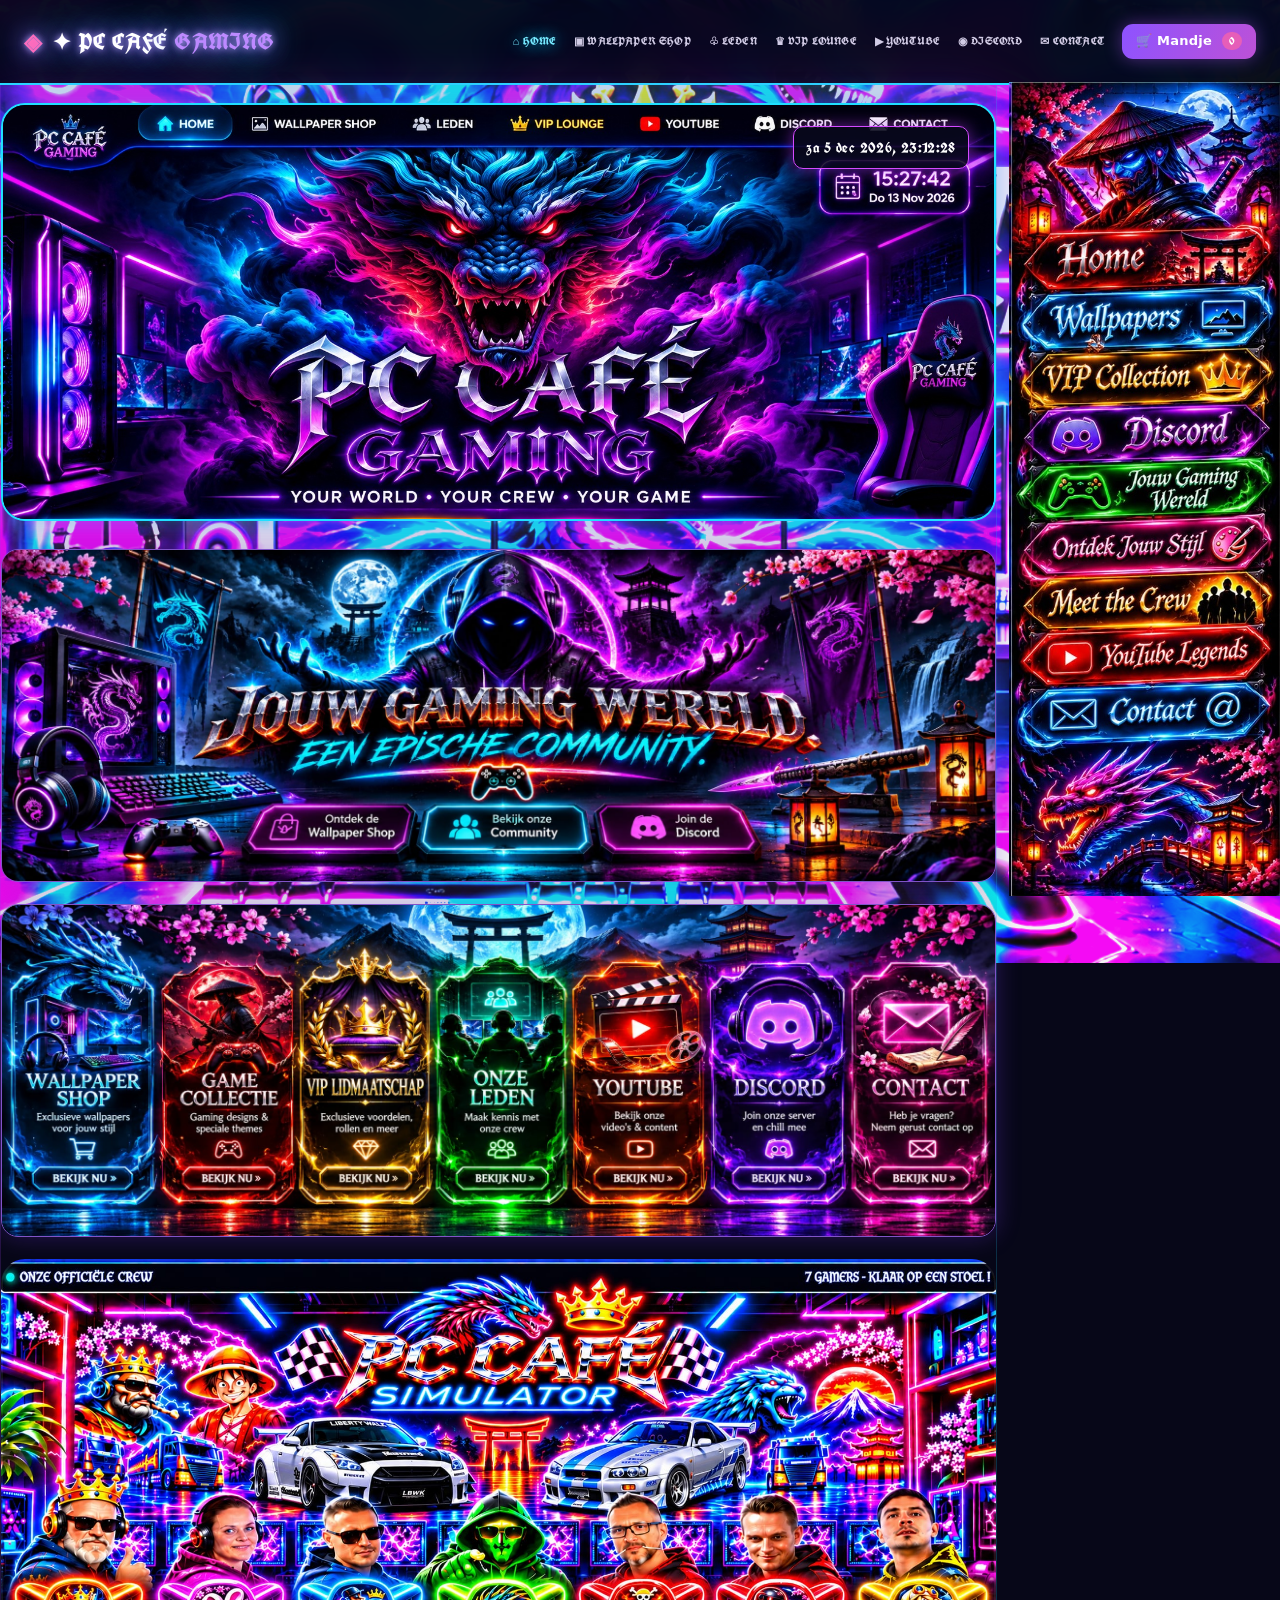
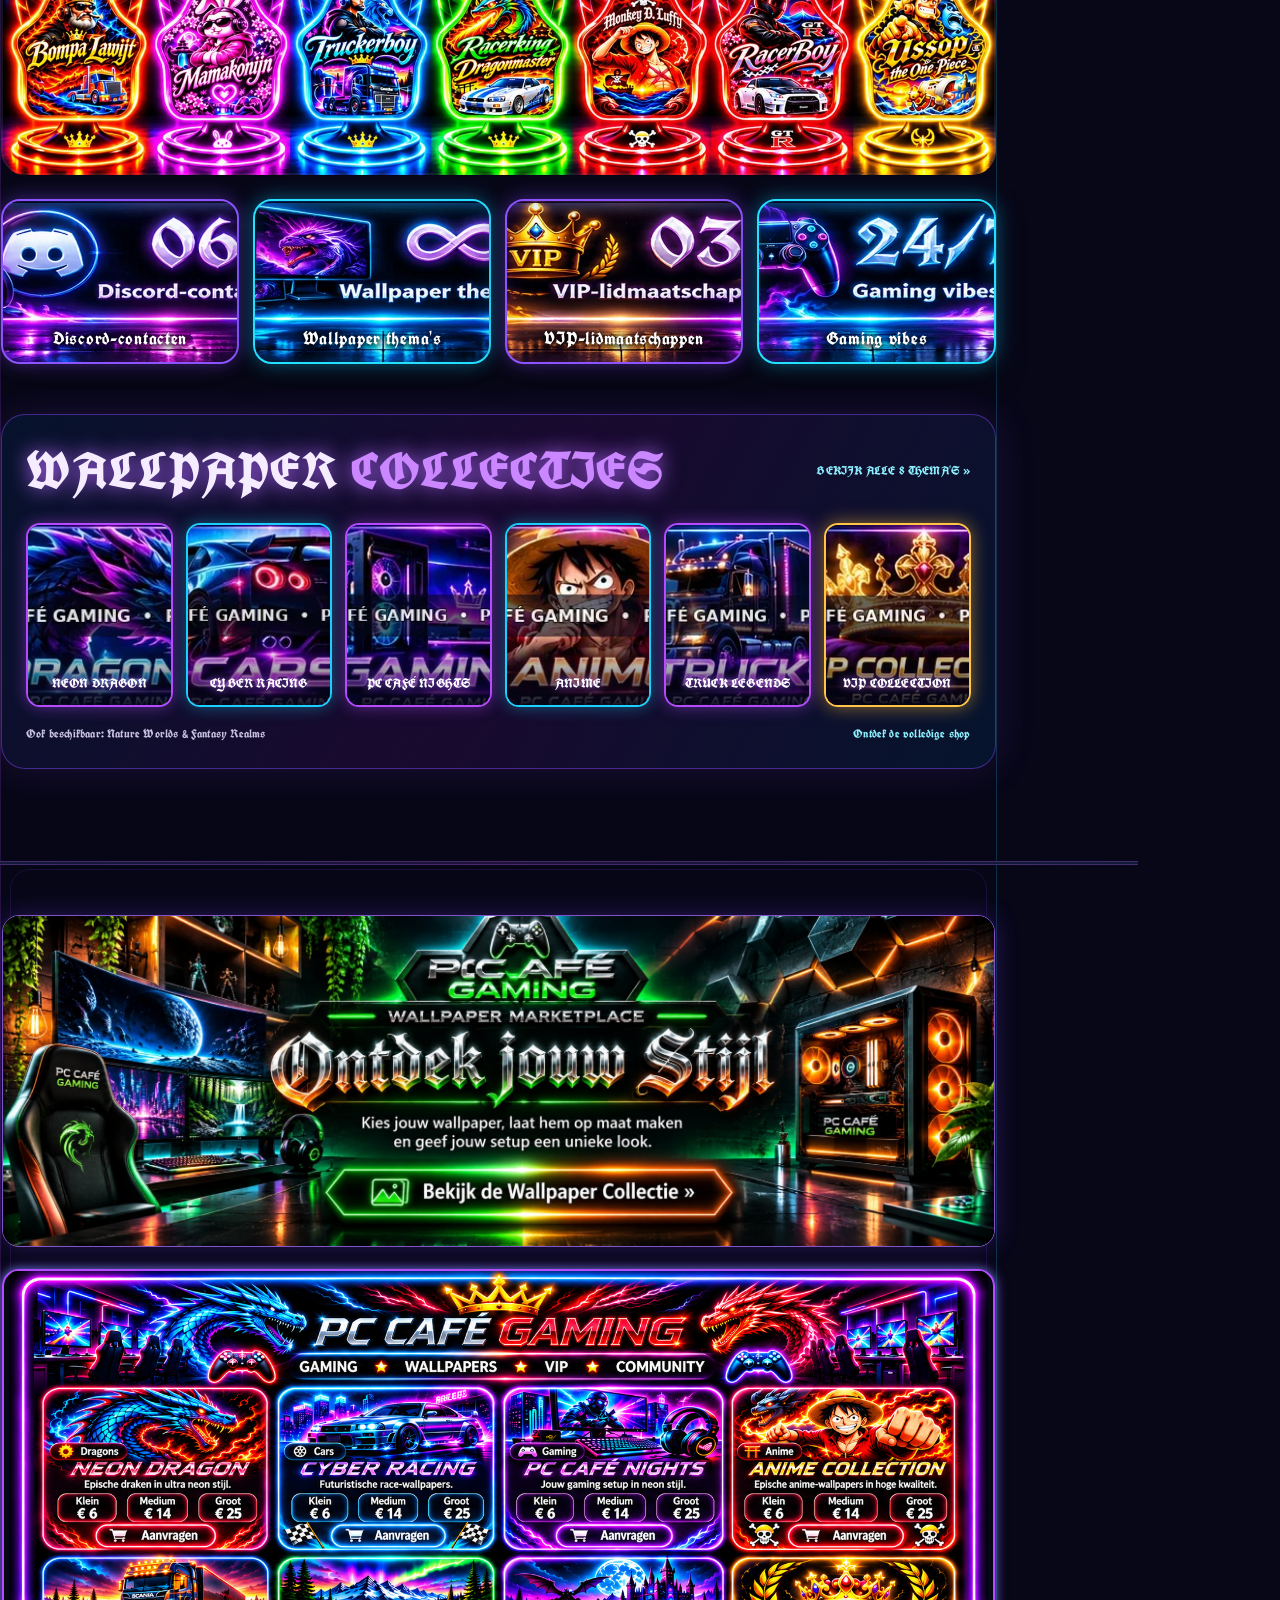
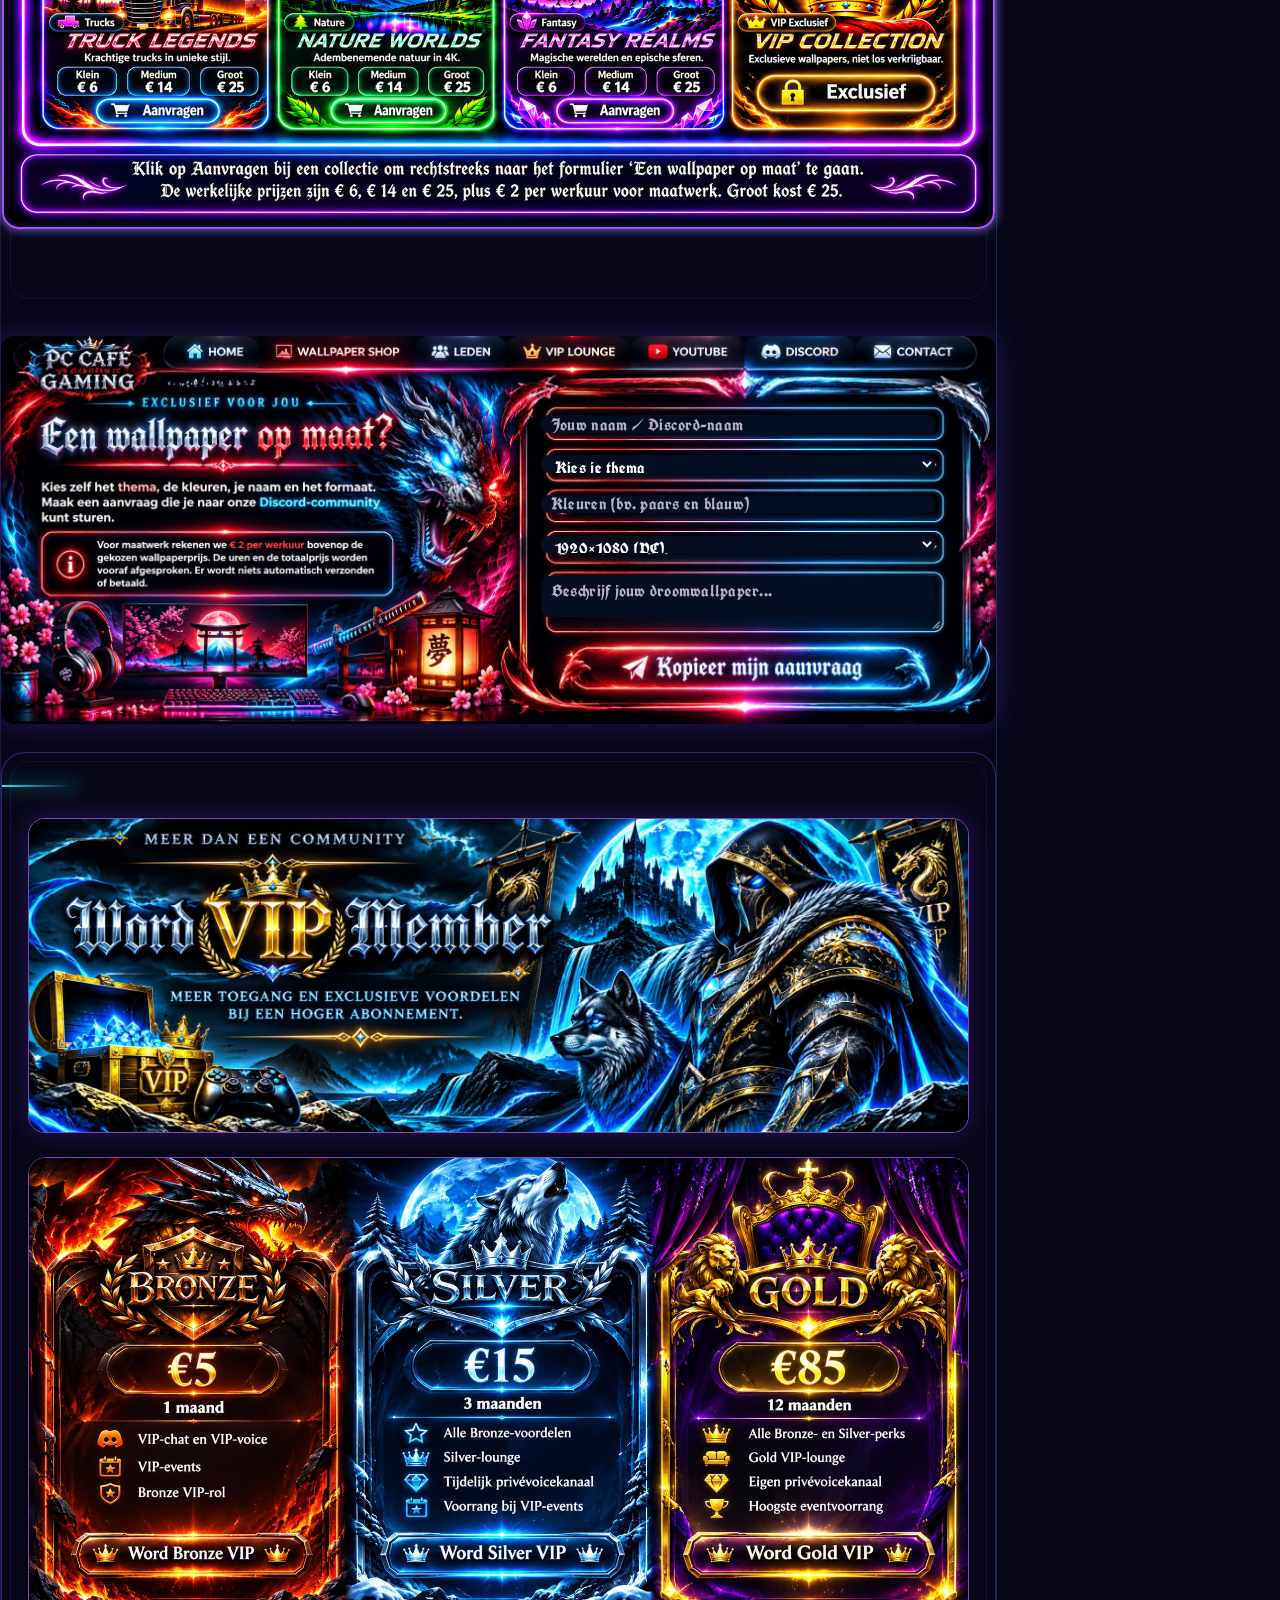
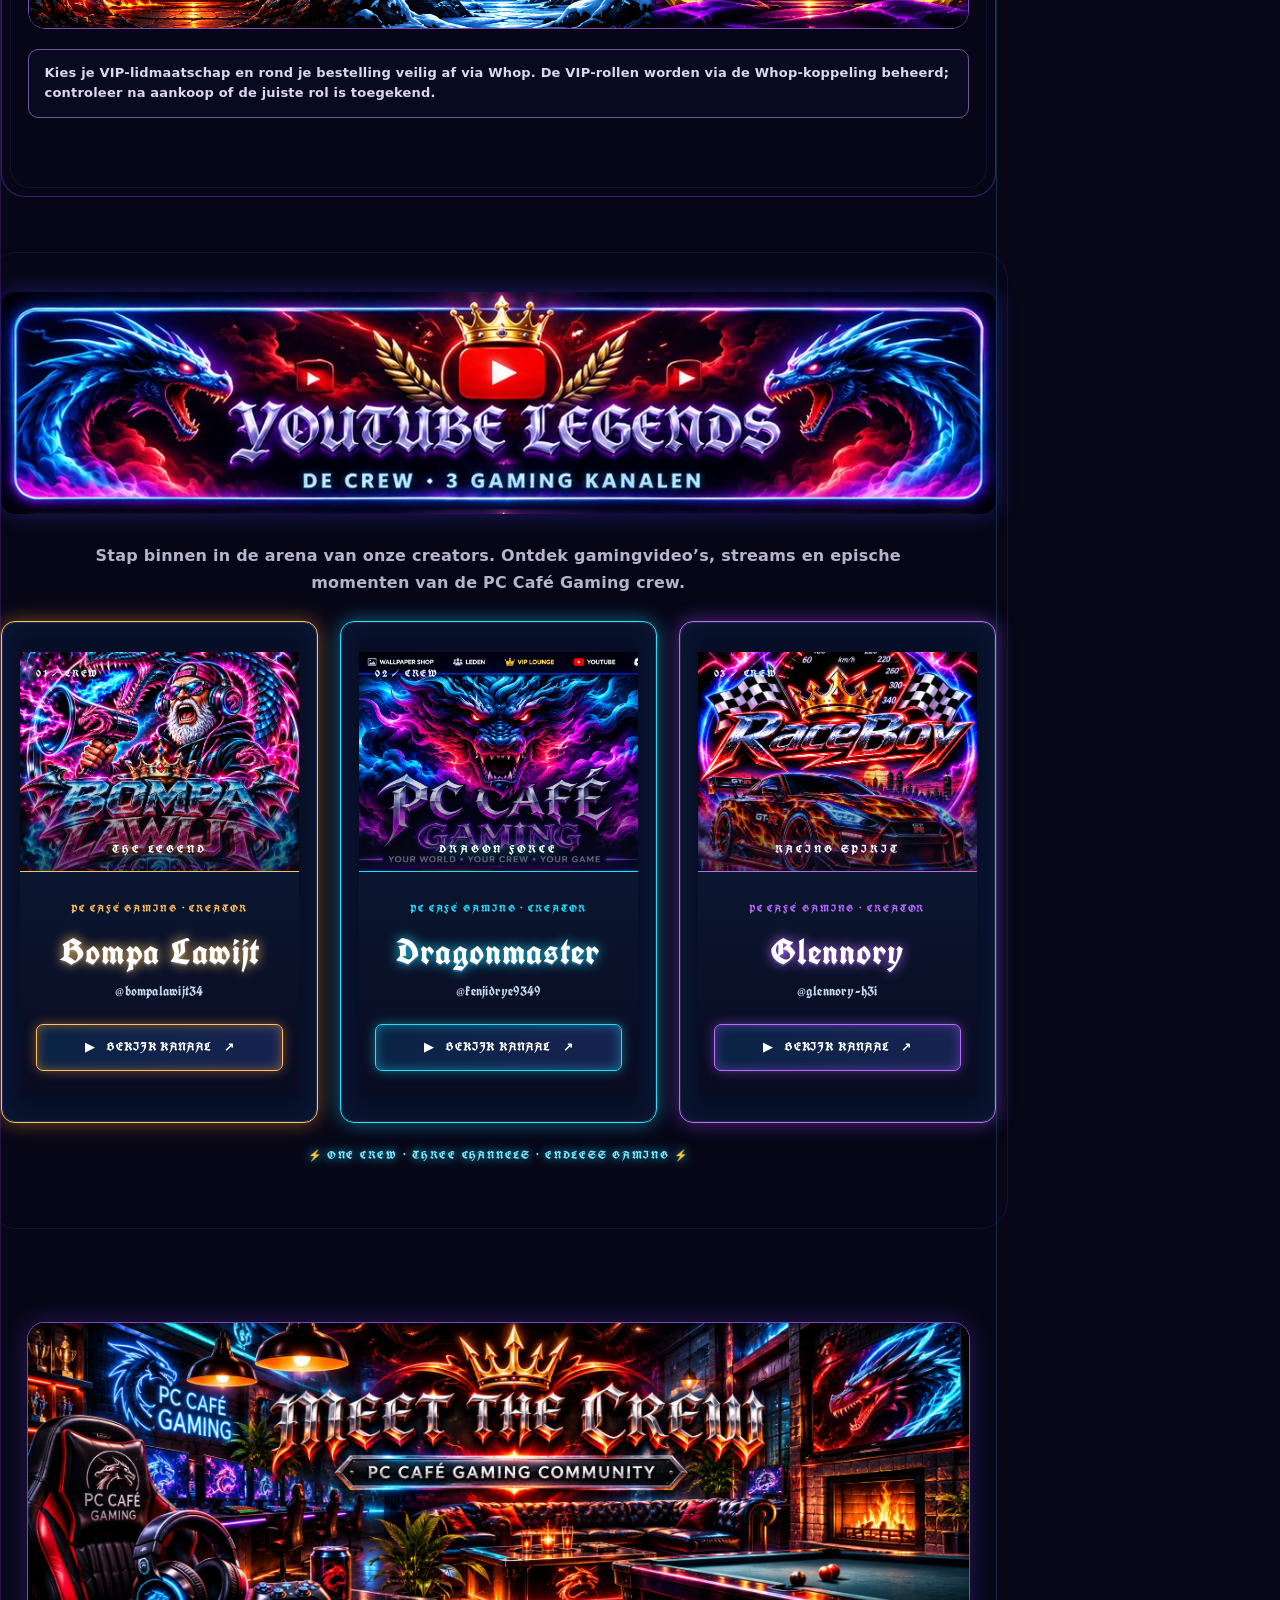
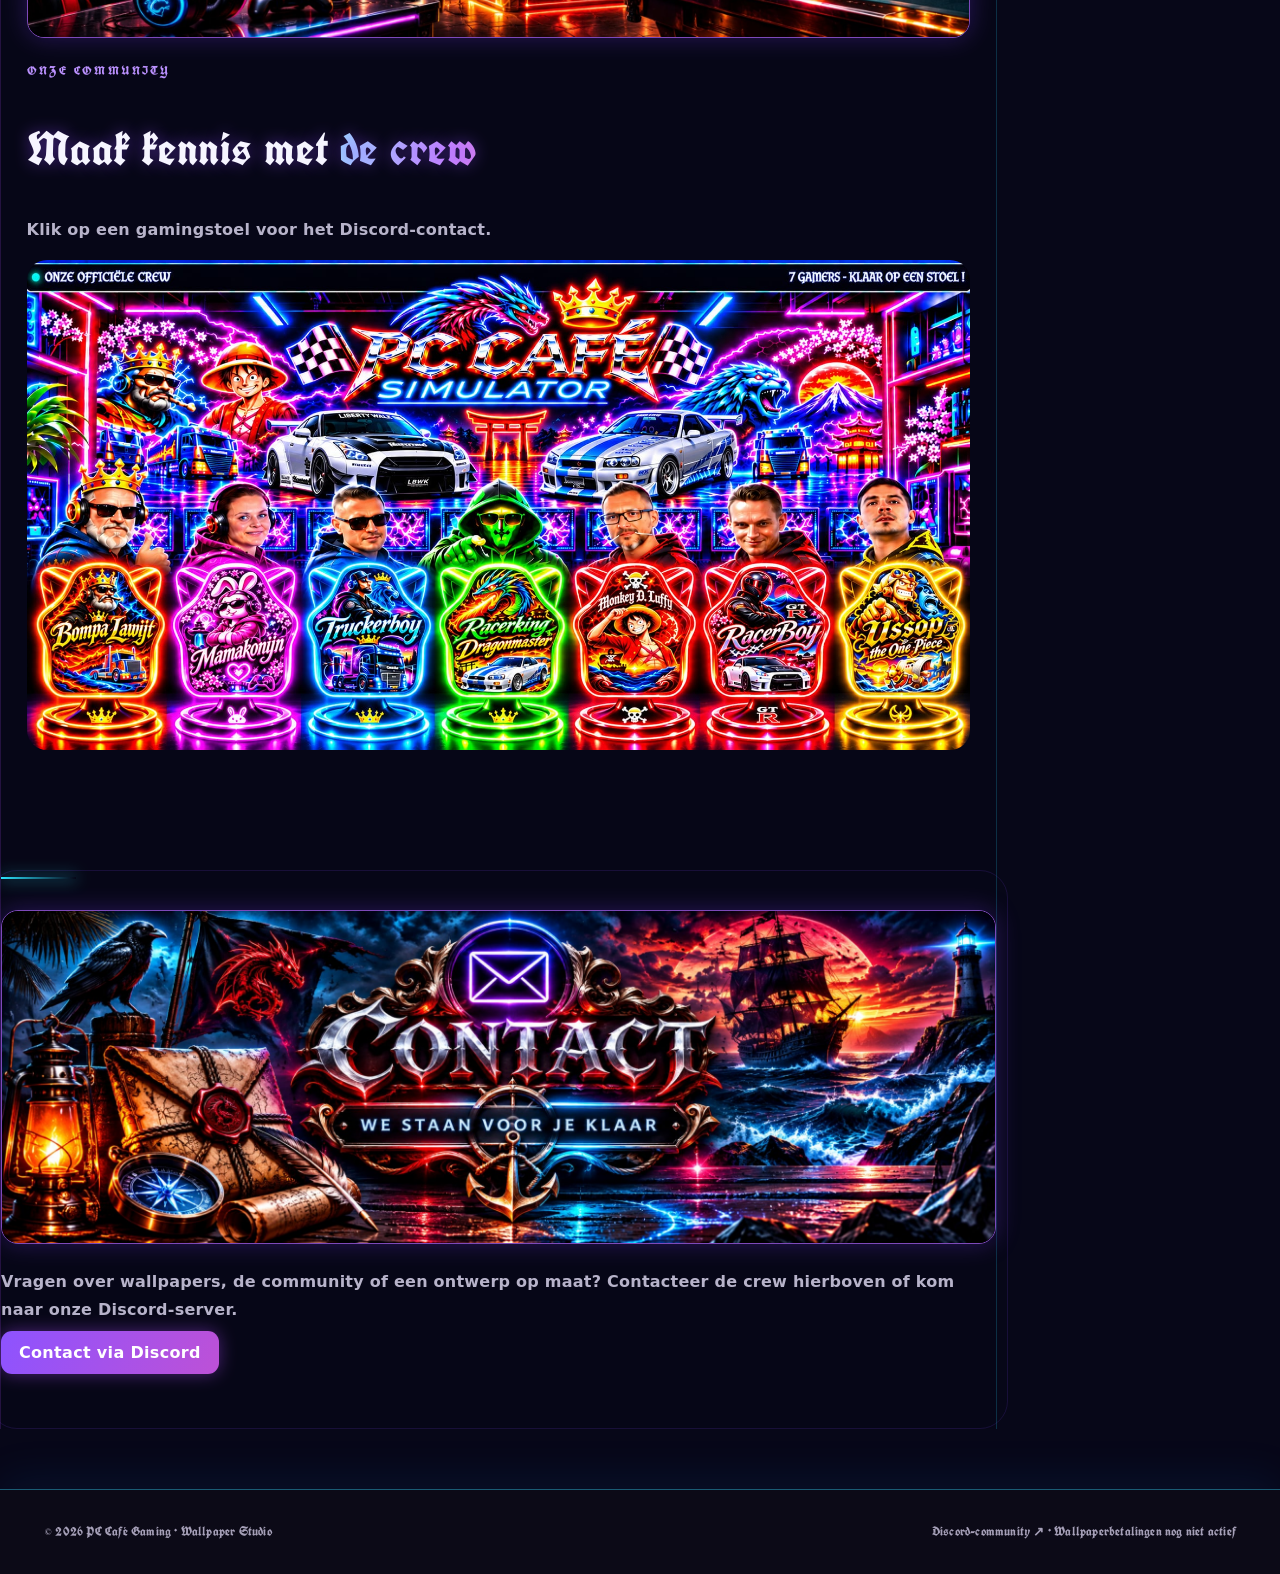
